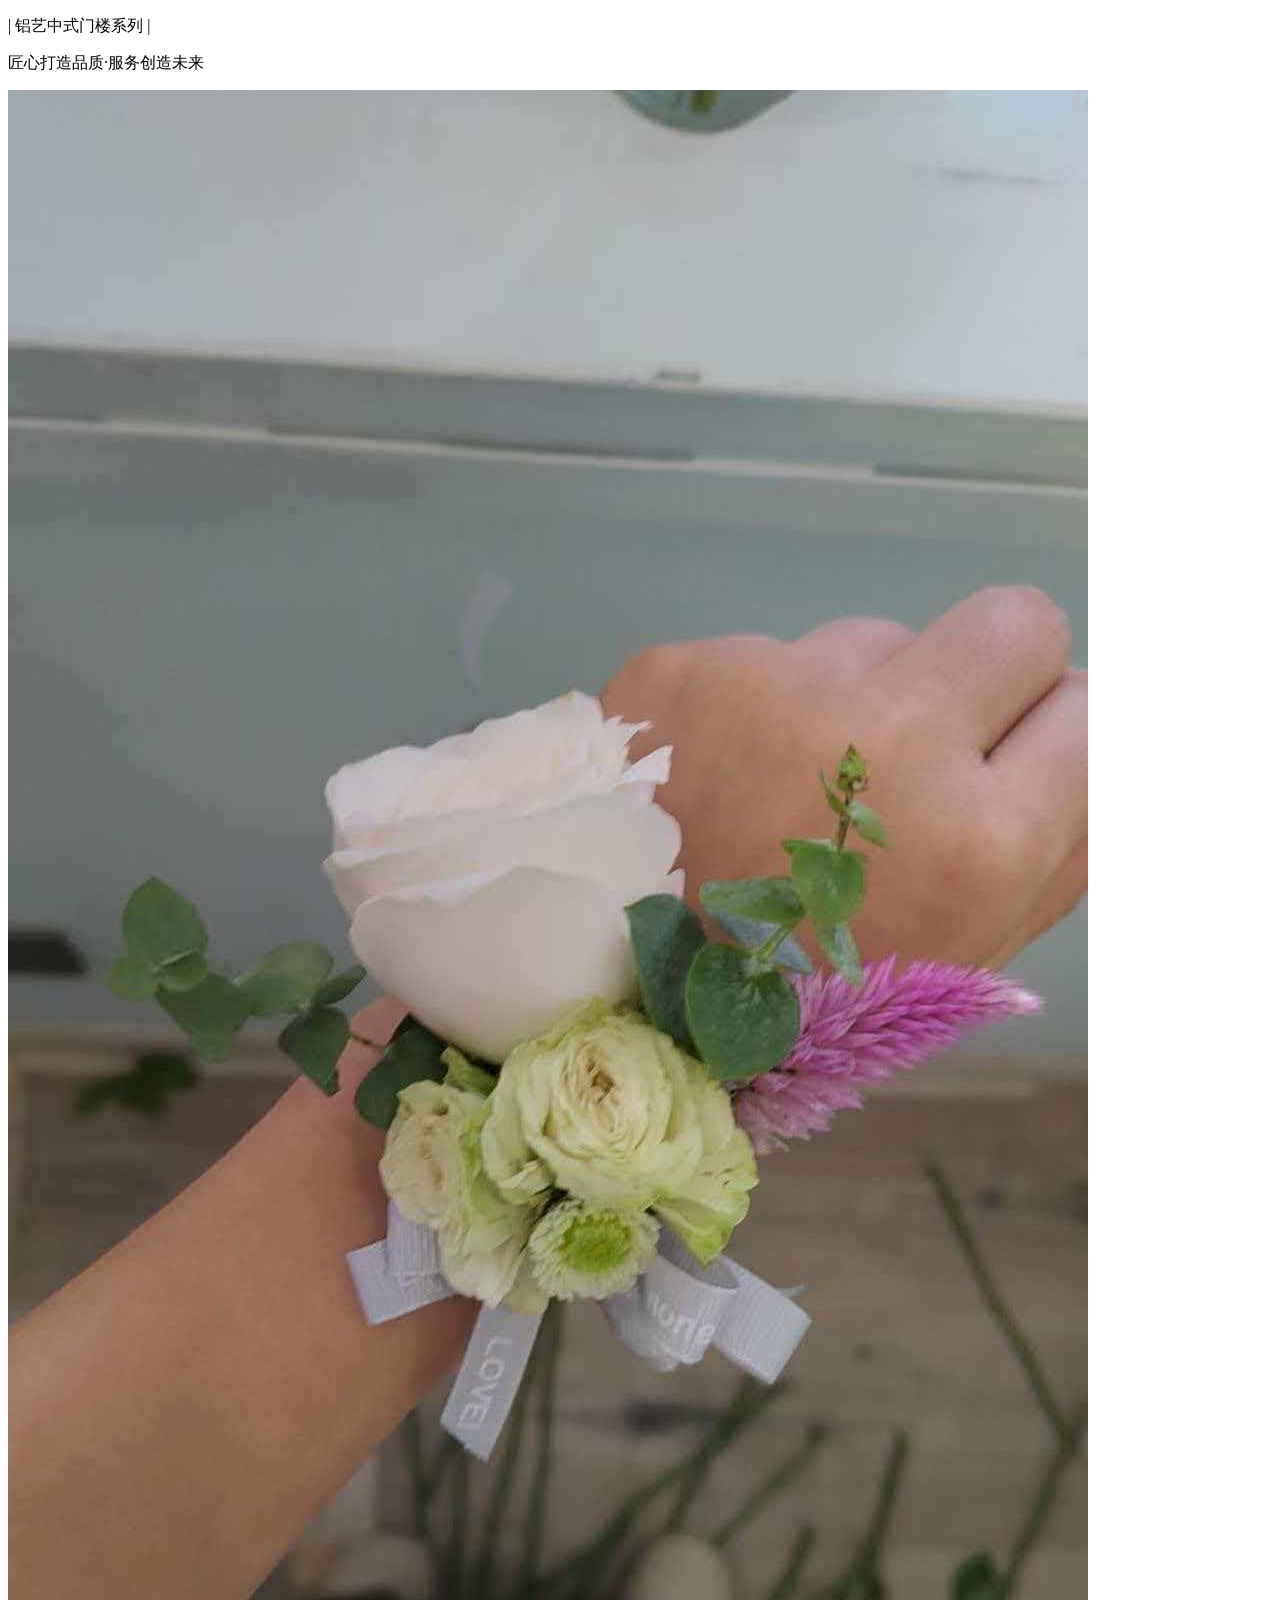
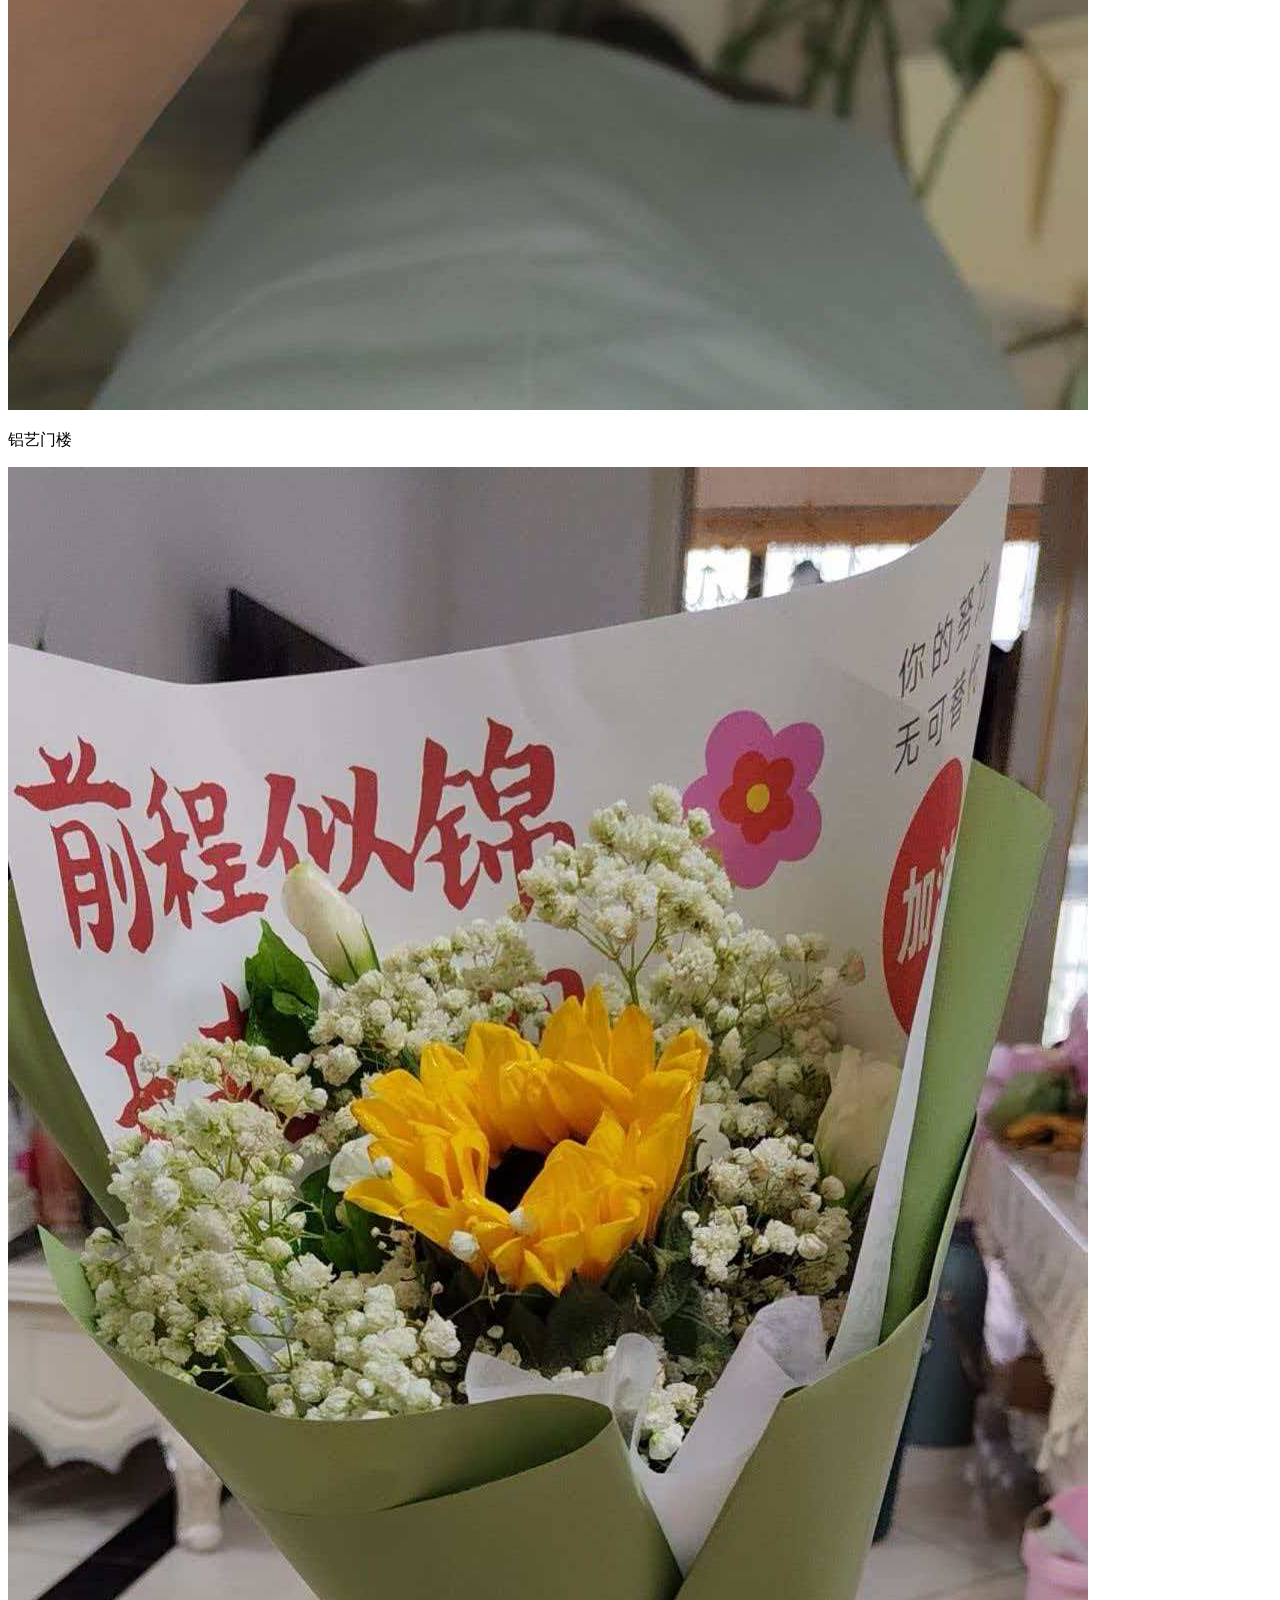
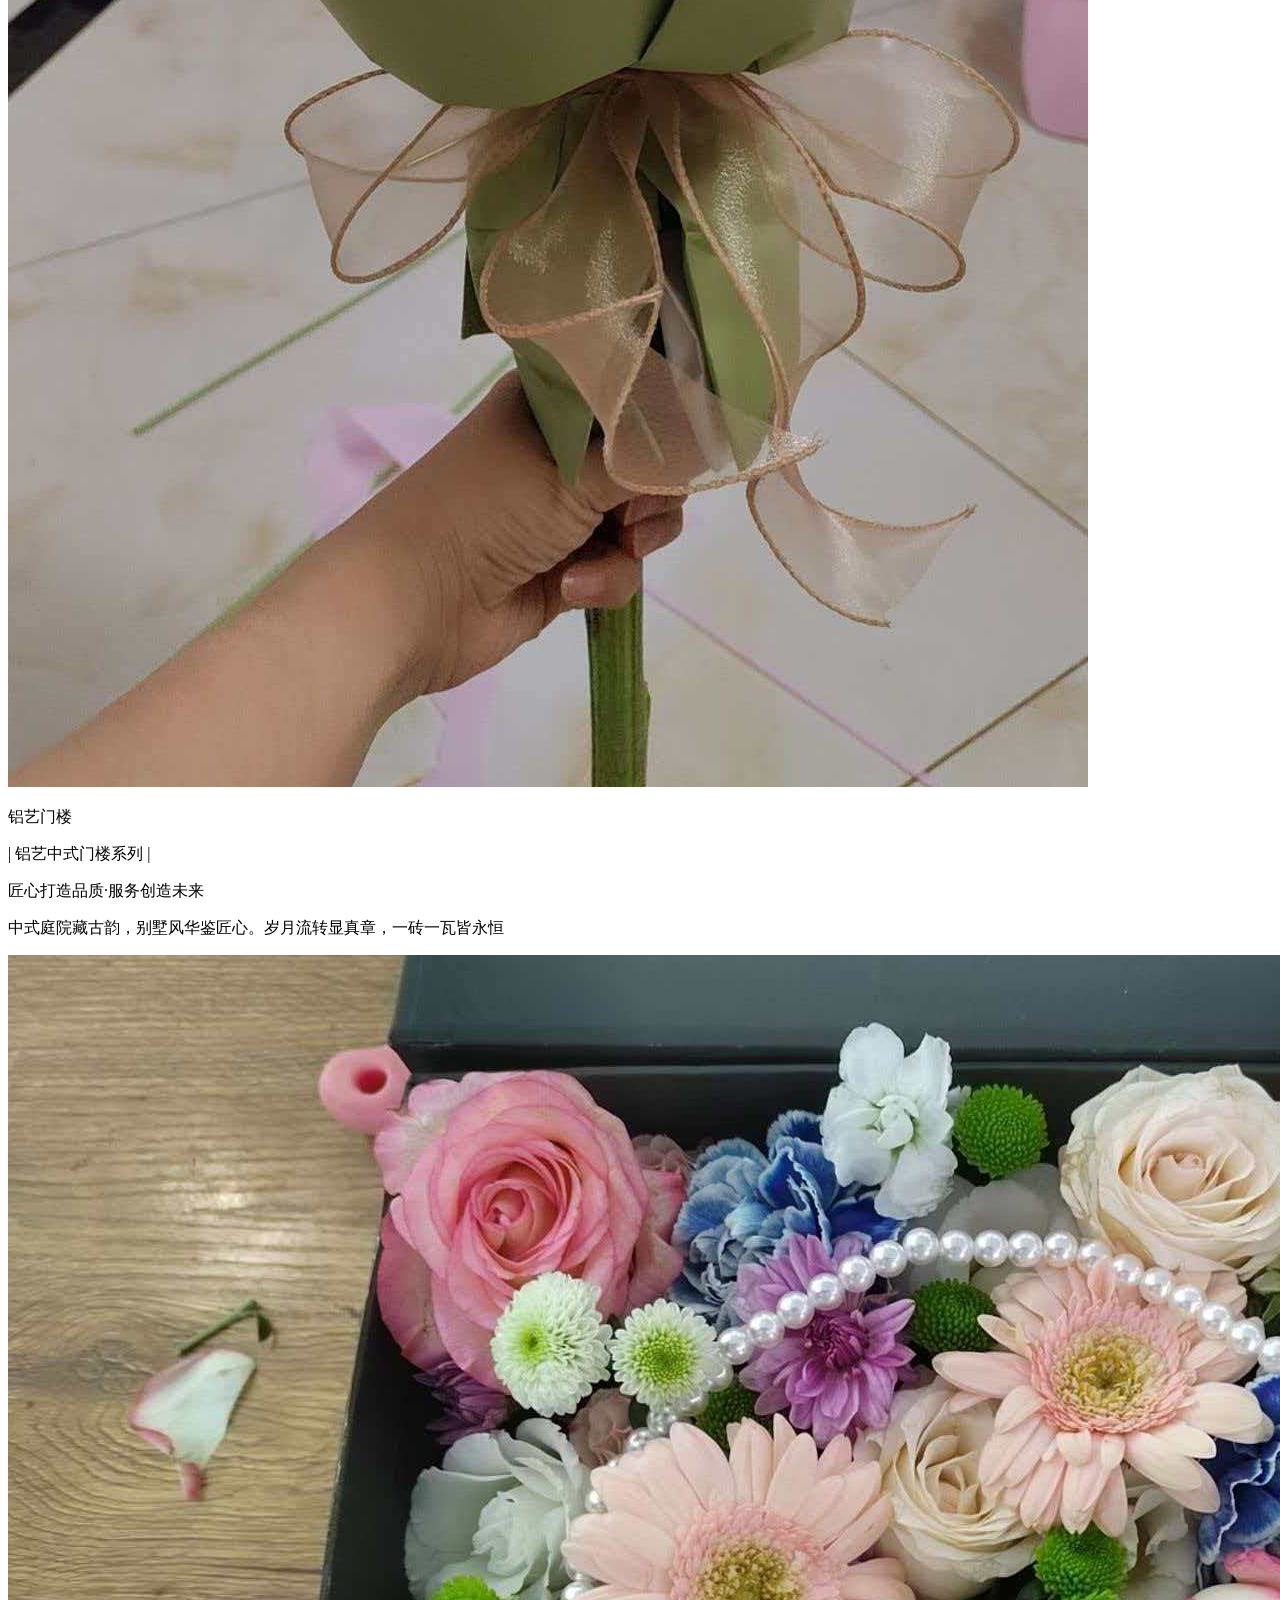
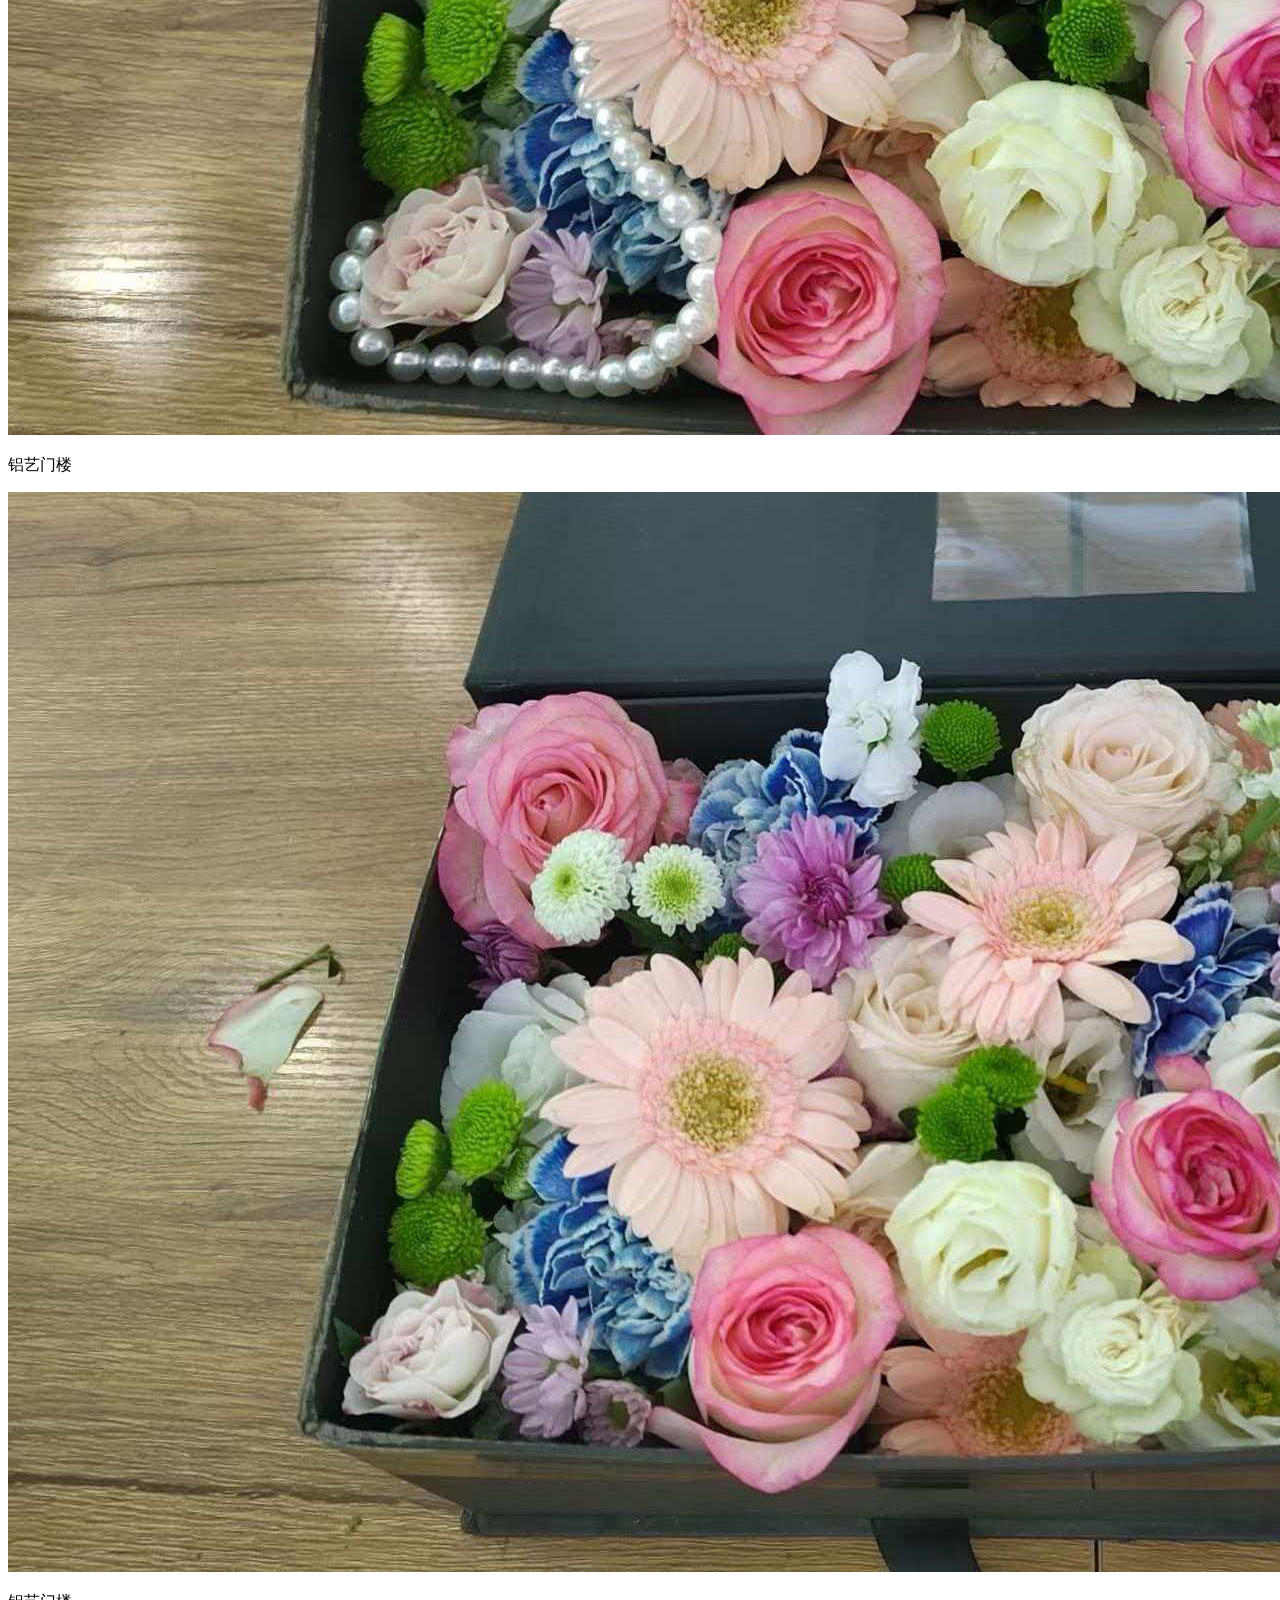
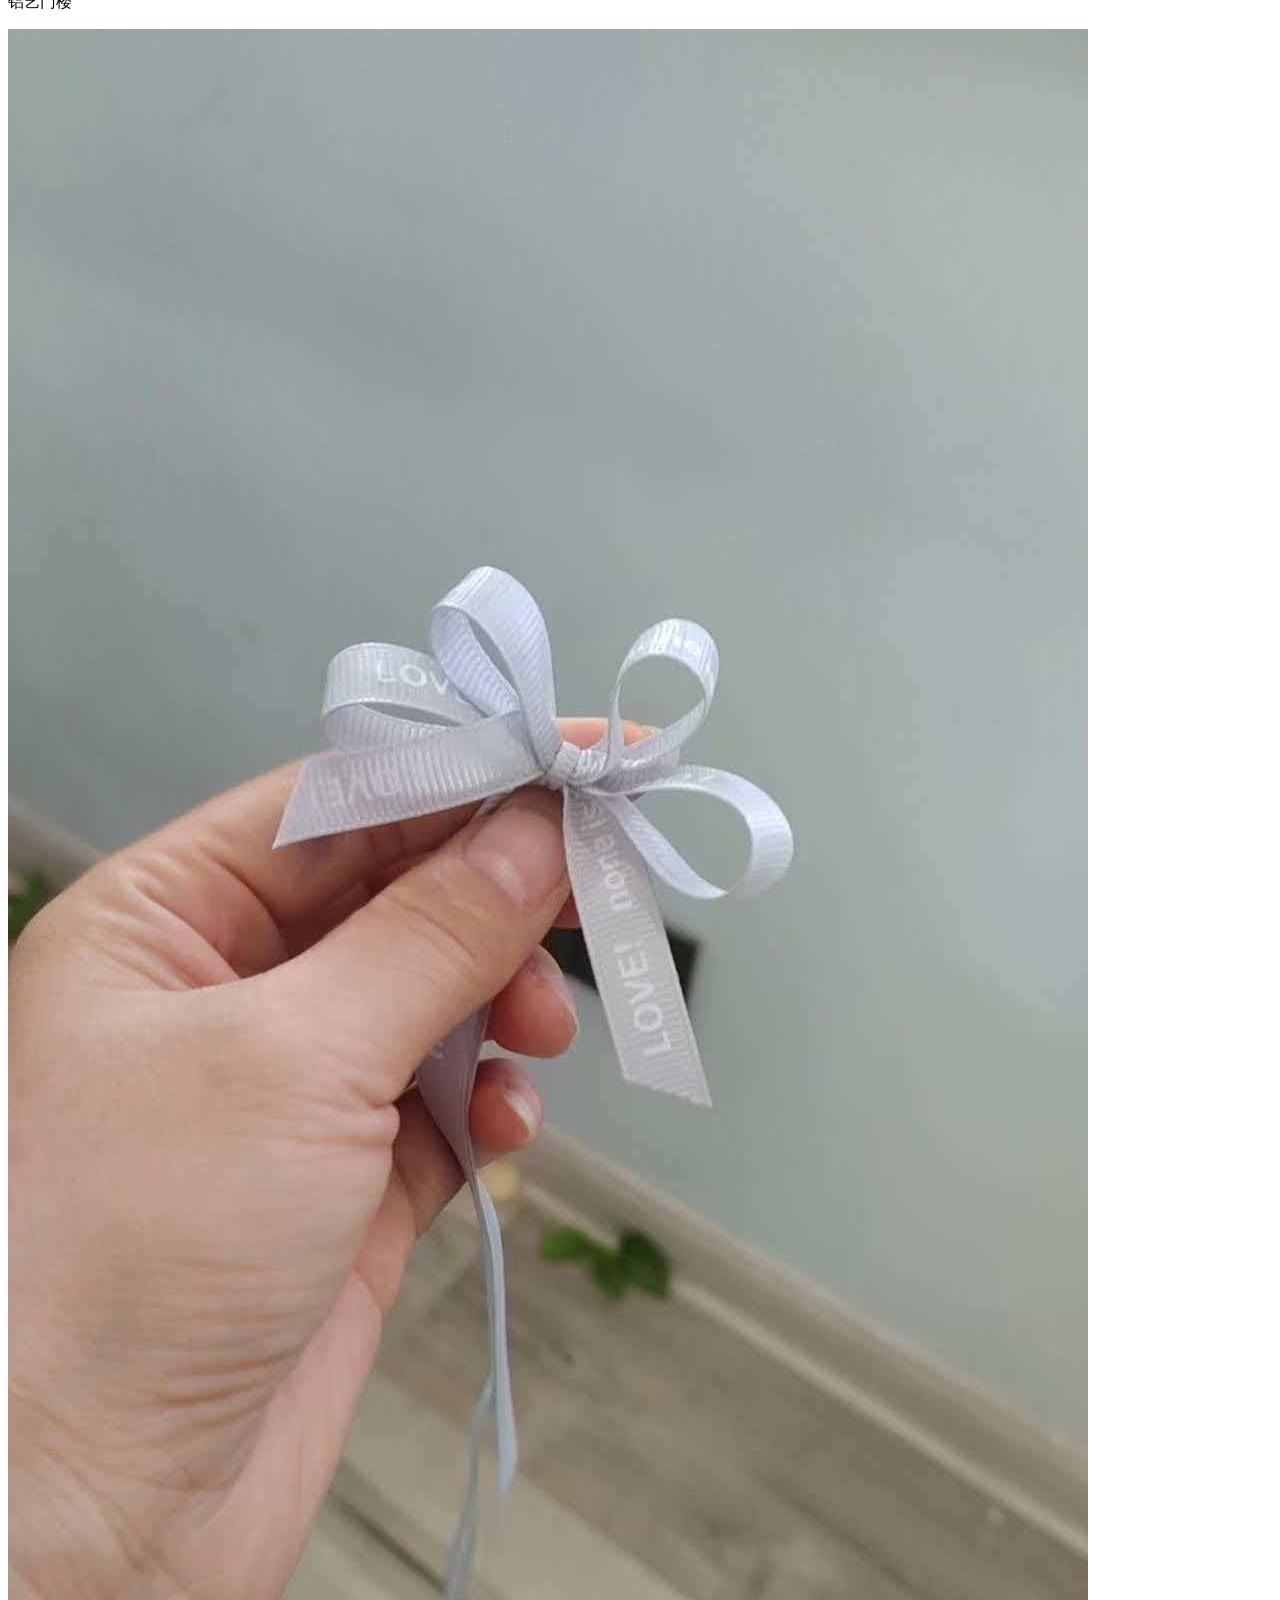
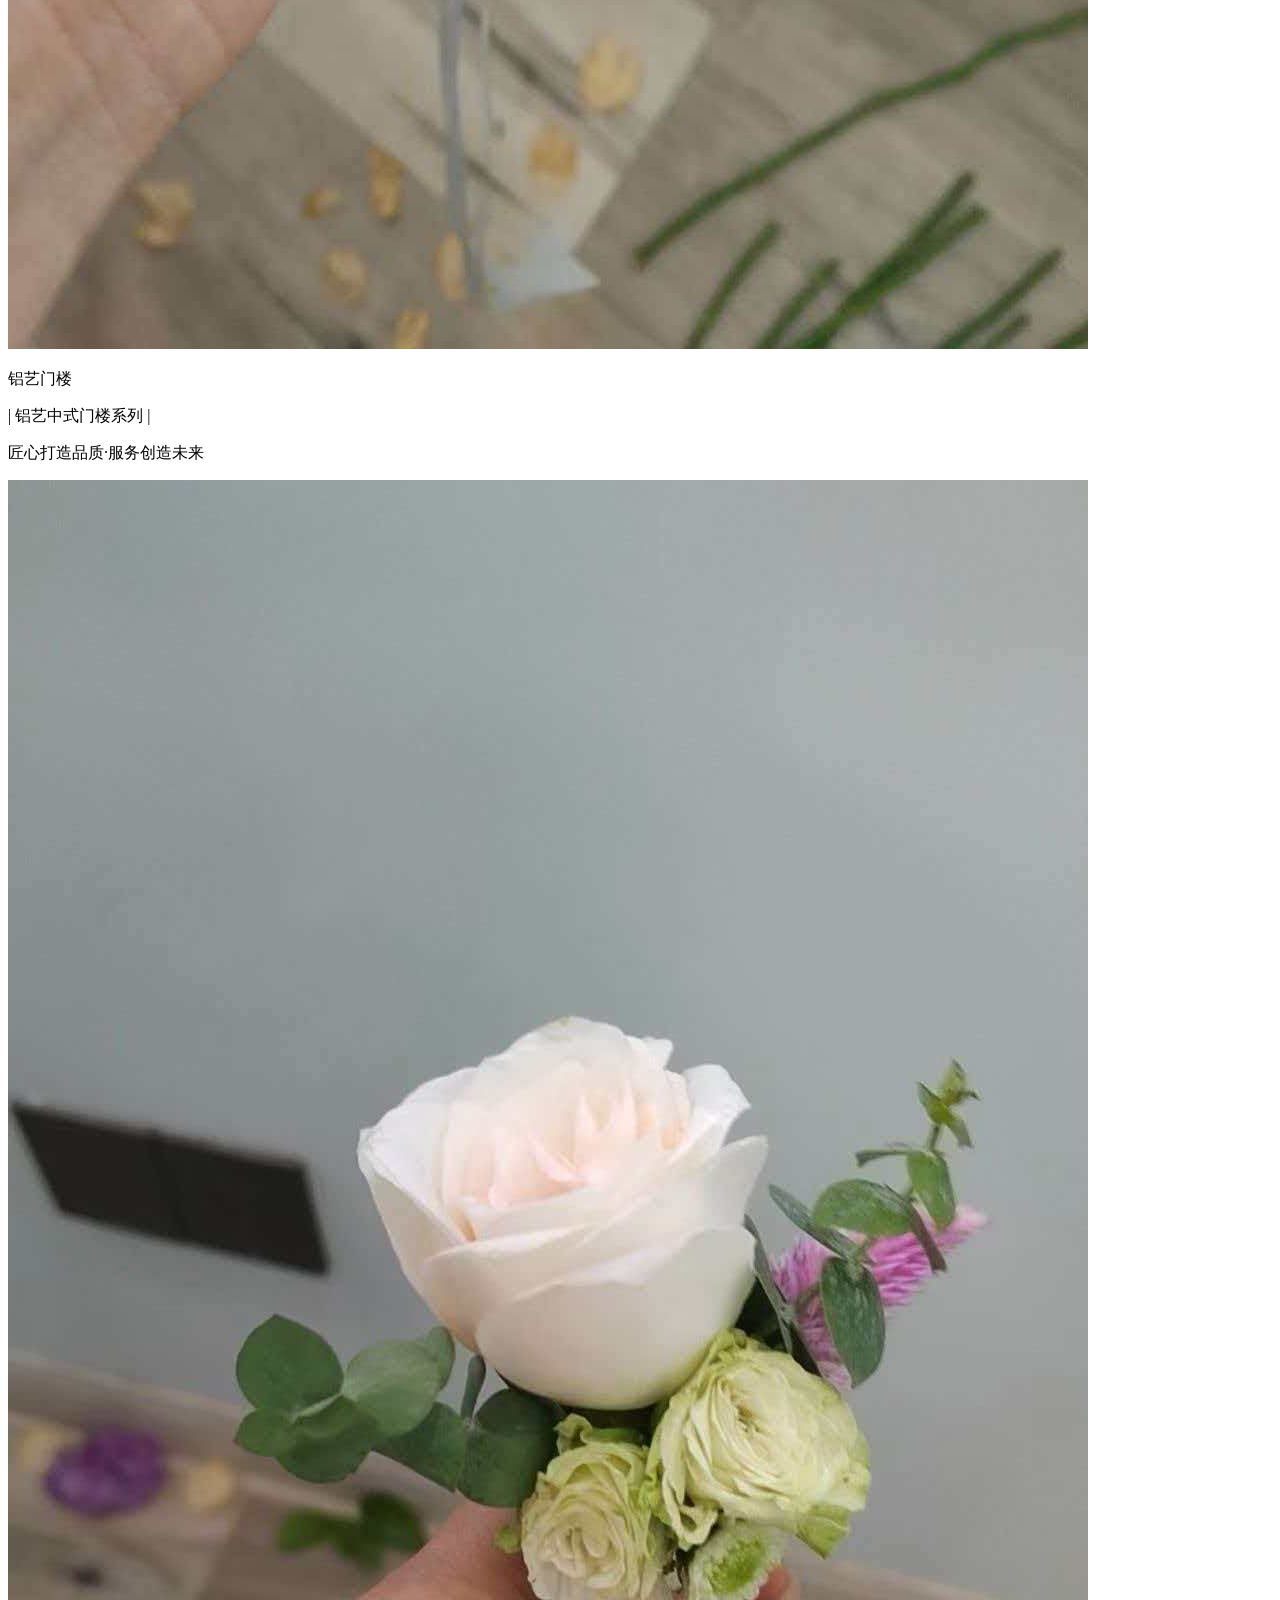
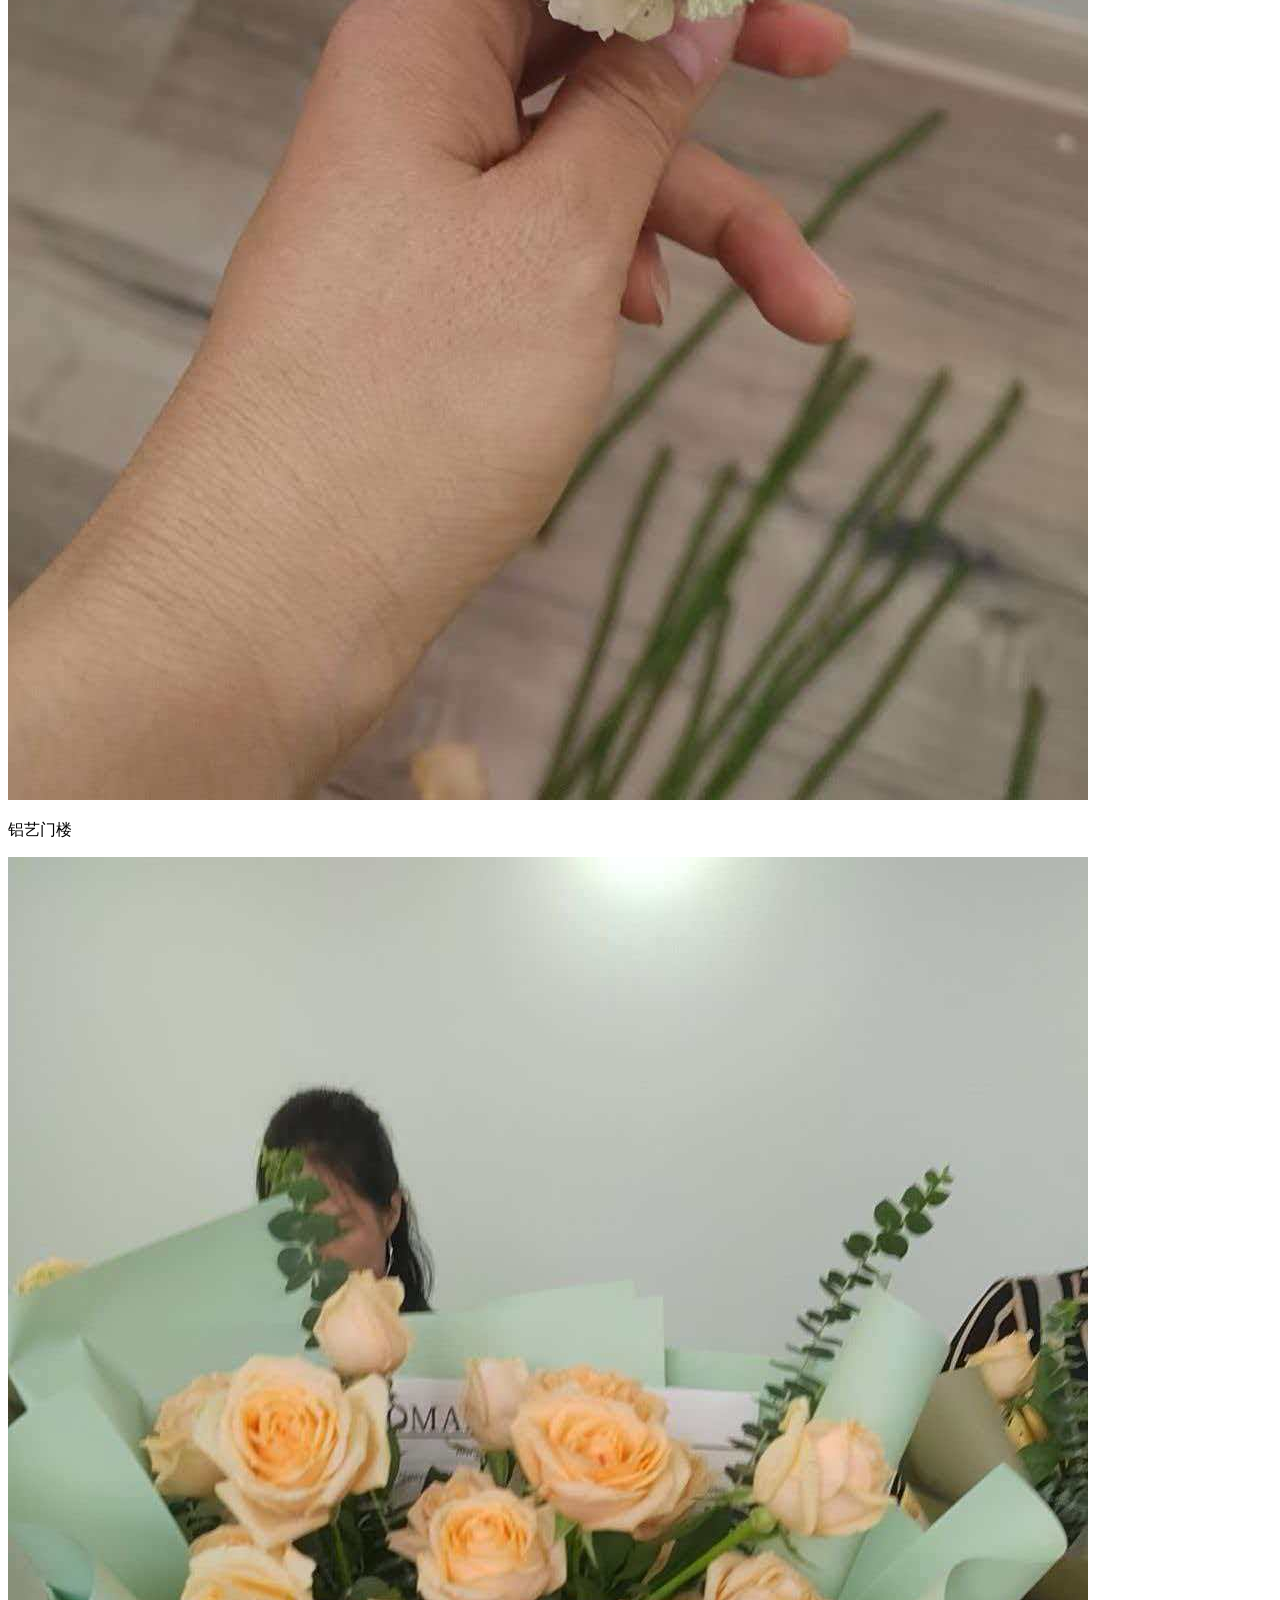
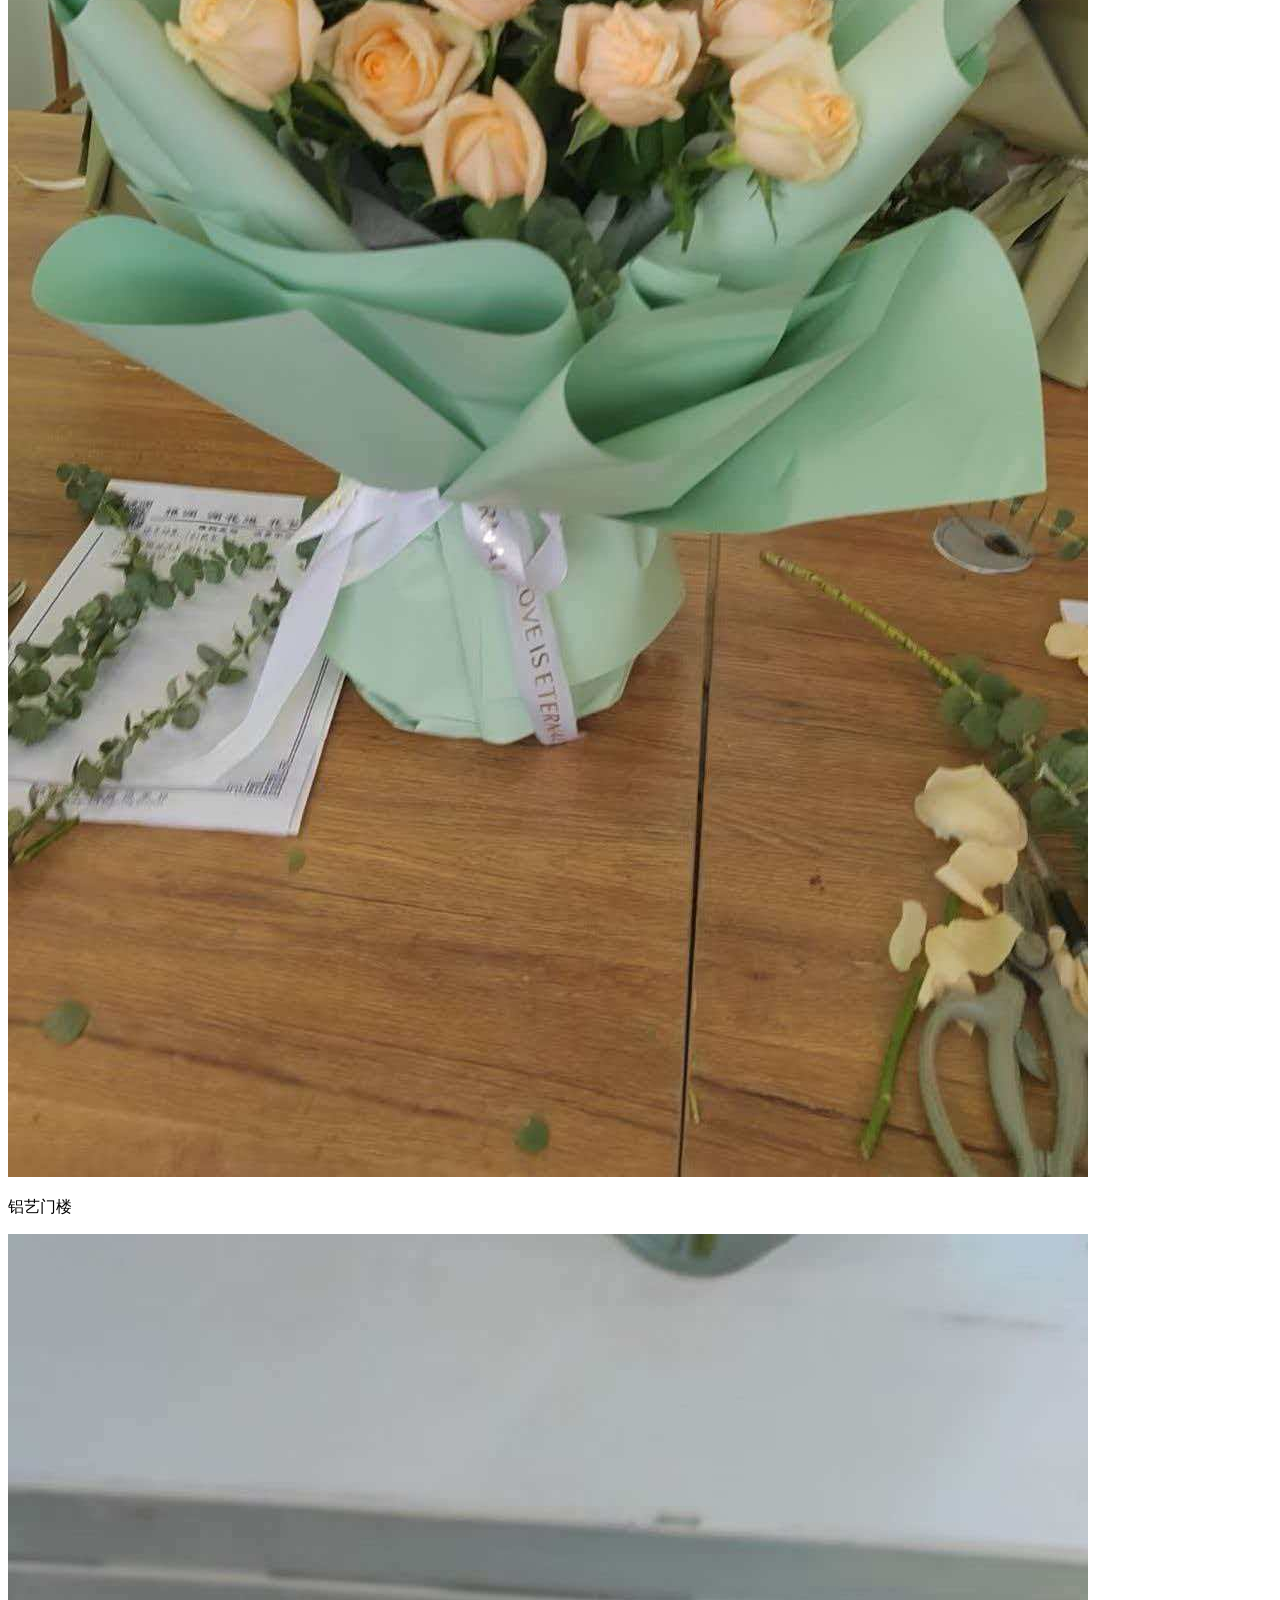
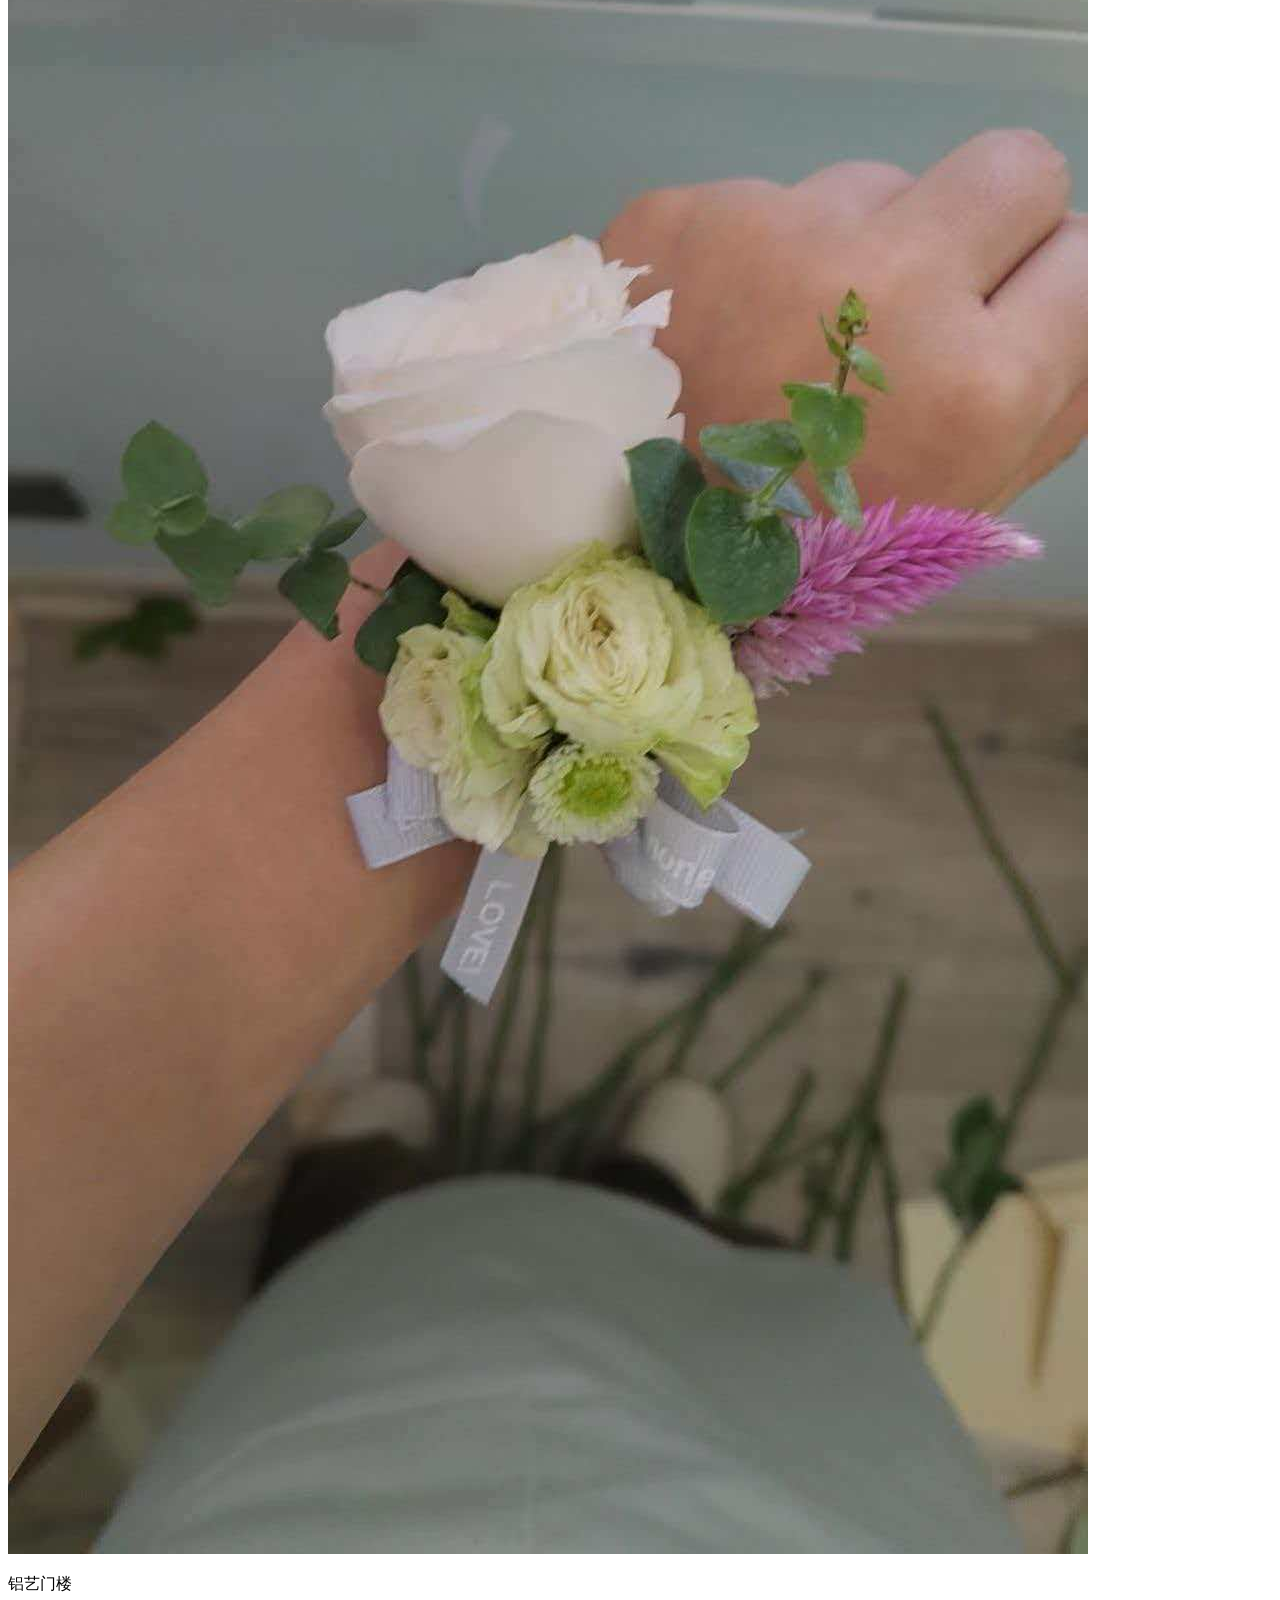
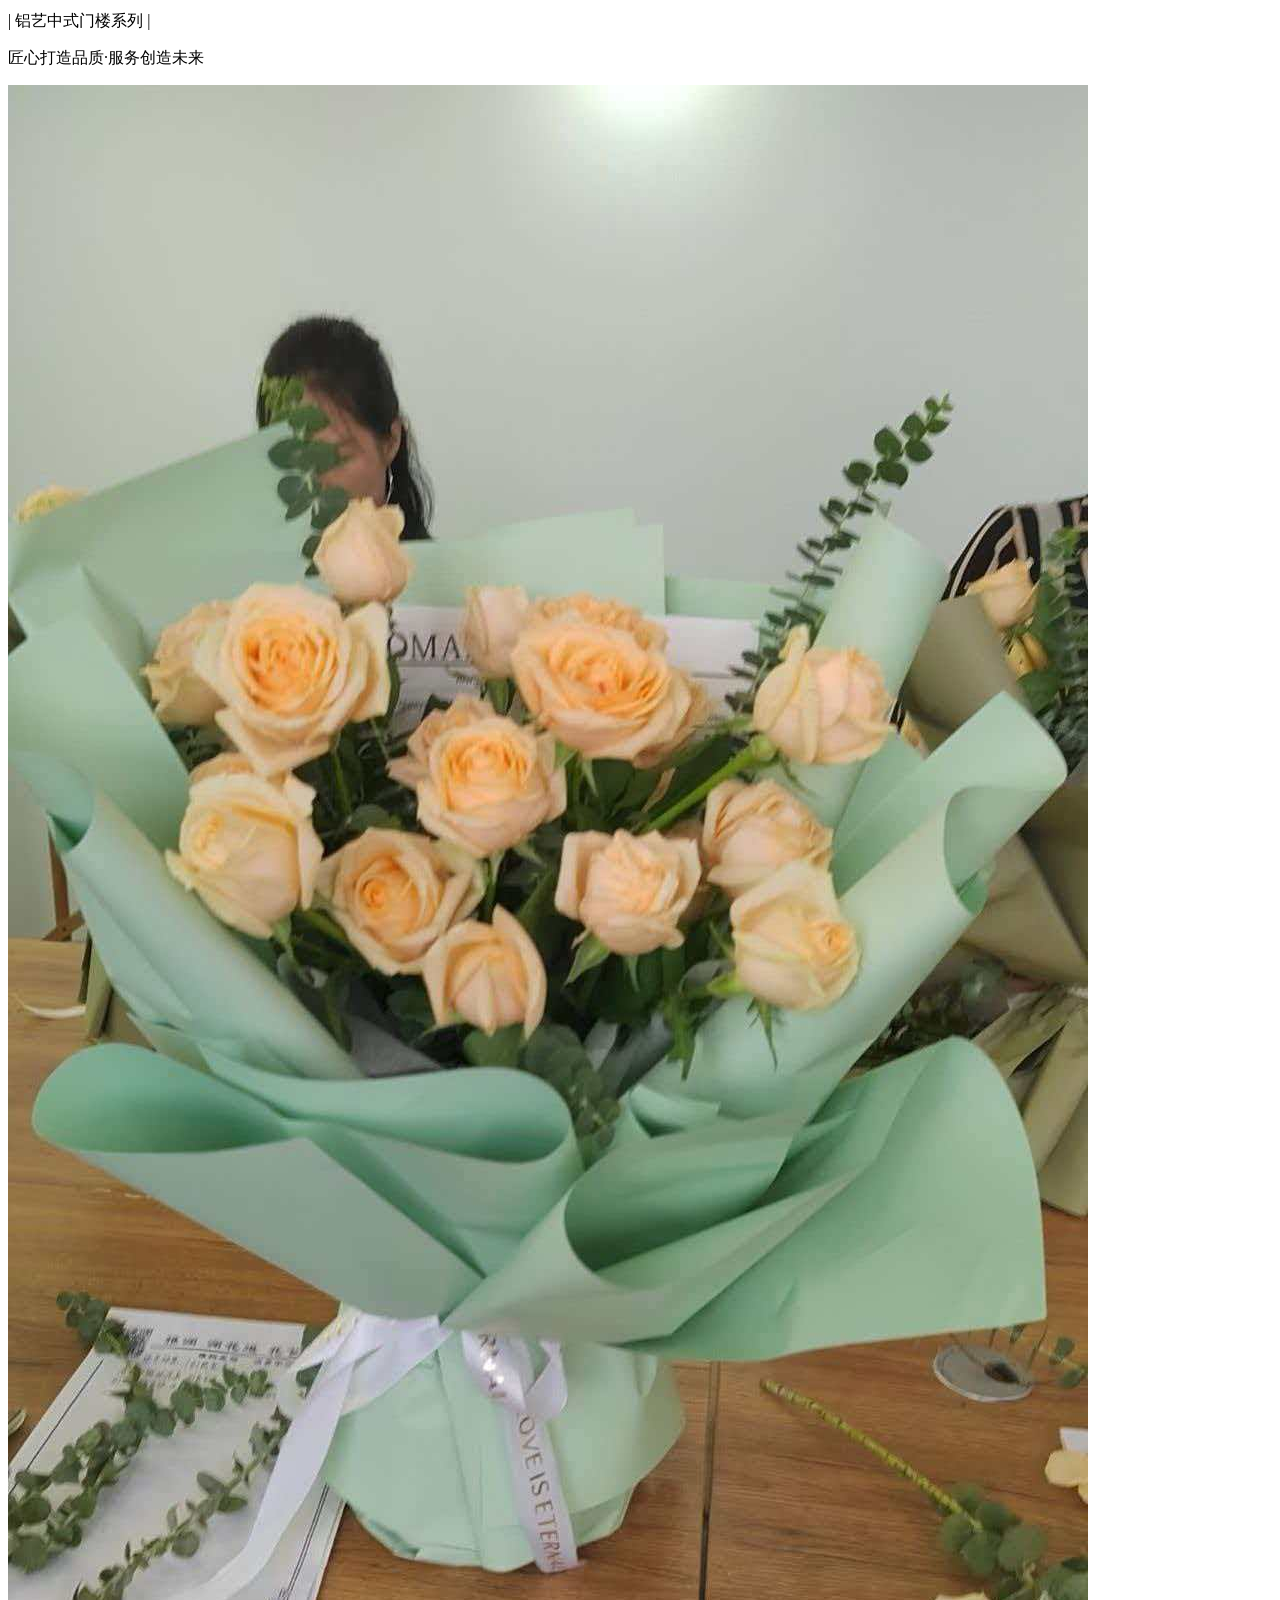
==== index.html @ 19c617cb "Add files via upload" ====
<!DOCTYPE html>
<html lang="en">

<head>
    <meta charset="UTF-8">
    <meta name="viewport" content="width=device-width, initial-scale=1.0">
    <title>Document</title>
    <link rel="stylesheet" href="/画册/css/css.css">
</head>

<body>
    <div class="da">
        <div class="ys1">
            <p class="xilie">| 铝艺中式门楼系列 |</p>
            <p class="xl">匠心打造品质·服务创造未来</p>
            <div class="tu">
                <img src="./img/1.jpg" alt="">
            <p class="lyml">铝艺门楼</p>
            </div>
            
            <div class="tu">
                <img src="./img/2.jpg" alt="">
            <p class="lyml">铝艺门楼</p>
            </div>
            
        </div>
        <div class="ys2">
            <p class="xilie">| 铝艺中式门楼系列 |</p>
            <p class="xl">匠心打造品质·服务创造未来</p>
            <p class="ci">中式庭院藏古韵，别墅风华鉴匠心。岁月流转显真章，一砖一瓦皆永恒</p>
            <div class="ku">
                <div class="tu1">
                    <img src="./img/3.jpg" alt="">
                    <p class="lyml">铝艺门楼</p>
                </div>
                <div class="tu2">
                    <img src="./img/4.jpg" alt="">
                    <p class="lyml">铝艺门楼</p>
                </div>
                <div class="tu3">
                    <img src="./img/5.jpg" alt="">
                    <p class="lyml">铝艺门楼</p>
                </div>
            </div>
        </div>
        <div class="ys3">
            <p class="xilie">| 铝艺中式门楼系列 |</p>
            <p class="xl">匠心打造品质·服务创造未来</p>
            <div class="ku">
                <div class="tu1">
                    <img src="./img/6.jpg" alt="">
                    <p class="lyml">铝艺门楼</p>
                </div>
                <div class="tu2">
                    <img src="./img/7.jpg" alt="">
                    <p class="lyml">铝艺门楼</p>
                </div>
                <div class="tu3">
                    <img src="./img/1.jpg" alt="">
                    <p class="lyml">铝艺门楼</p>
                </div>
            </div>
        </div>
        <div class="ys4">
            <p class="xilie">| 铝艺中式门楼系列 |</p>
            <p class="xl">匠心打造品质·服务创造未来</p>
            <div class="tu1">
                <img src="./img/7.jpg" alt="">
                <p class="lyml">铝艺门楼</p>
            </div>
        </div>
        <div class="ys5">
            <p class="xilie">| 铝艺中式门楼系列 |</p>
            <p class="xl">匠心打造品质·服务创造未来</p>
            <div class="ku">
                <div class="tu1">
                    <img src="./img/8.jpg" alt="">
                    <p class="lyml">铝艺门楼</p>
                </div>
                <div class="tu2">
                    <img src="./img/9.jpg" alt="">
                    <p class="lyml">铝艺门楼</p>
                </div>
                <div class="tu3">
                    <img src="./img/10.jpg" alt="">
                    <p class="lyml">铝艺门楼</p>
                </div>
                <div class="tu4">
                    <img src="./img/11.jpg" alt="">
                    <p class="lyml">铝艺门楼</p>
                </div>
                <div class="tu5">
                    <img src="./img/12.jpg" alt="">
                    <p class="lyml">铝艺门楼</p>
                </div>
            </div>
        </div>
        <div class="ys6">
            <p class="xilie">| 铝艺中式门楼系列 |</p>
            <p class="xl">匠心打造品质·服务创造未来</p>
            <div class="ku">
                <div class="tu1">
                    <img src="./img/13.jpg" alt="">
                    <p class="lyml">铝艺门楼</p>
                </div>
                <div class="tu2">
                    <img src="./img/14.jpg" alt="">
                    <p class="lyml">铝艺门楼</p>
                </div>
                <div class="tu3">
                    <img src="./img/15.jpg" alt="">
                    <p class="lyml">铝艺门楼</p>
                </div>
                <div class="tu4">
                    <img src="./img/16.jpg" alt="">
                    <p class="lyml">铝艺门楼</p>
                </div>
            </div>
        </div>
        <div class="ys7">
            <p class="xilie">| 铝艺中式门楼系列 |</p>
            <p class="xl">匠心打造品质·服务创造未来</p>
            <div class="ku">
                <div class="tu1">
                    <img src="./img/17.jpg" alt="">
                    <p class="lyml">铝艺门楼</p>
                </div>
                <div class="tu2">
                    <img src="./img/18.jpg" alt="">
                    <p class="lyml">铝艺门楼</p>
                </div>
                <div class="tu3">
                    <img src="./img/19.jpg" alt="">
                    <p class="lyml">铝艺门楼</p>
                </div>
            </div>
        </div>
        <div class="ys8"></div>
        <div class="ys9"></div>
    </div>
</body>

</html>
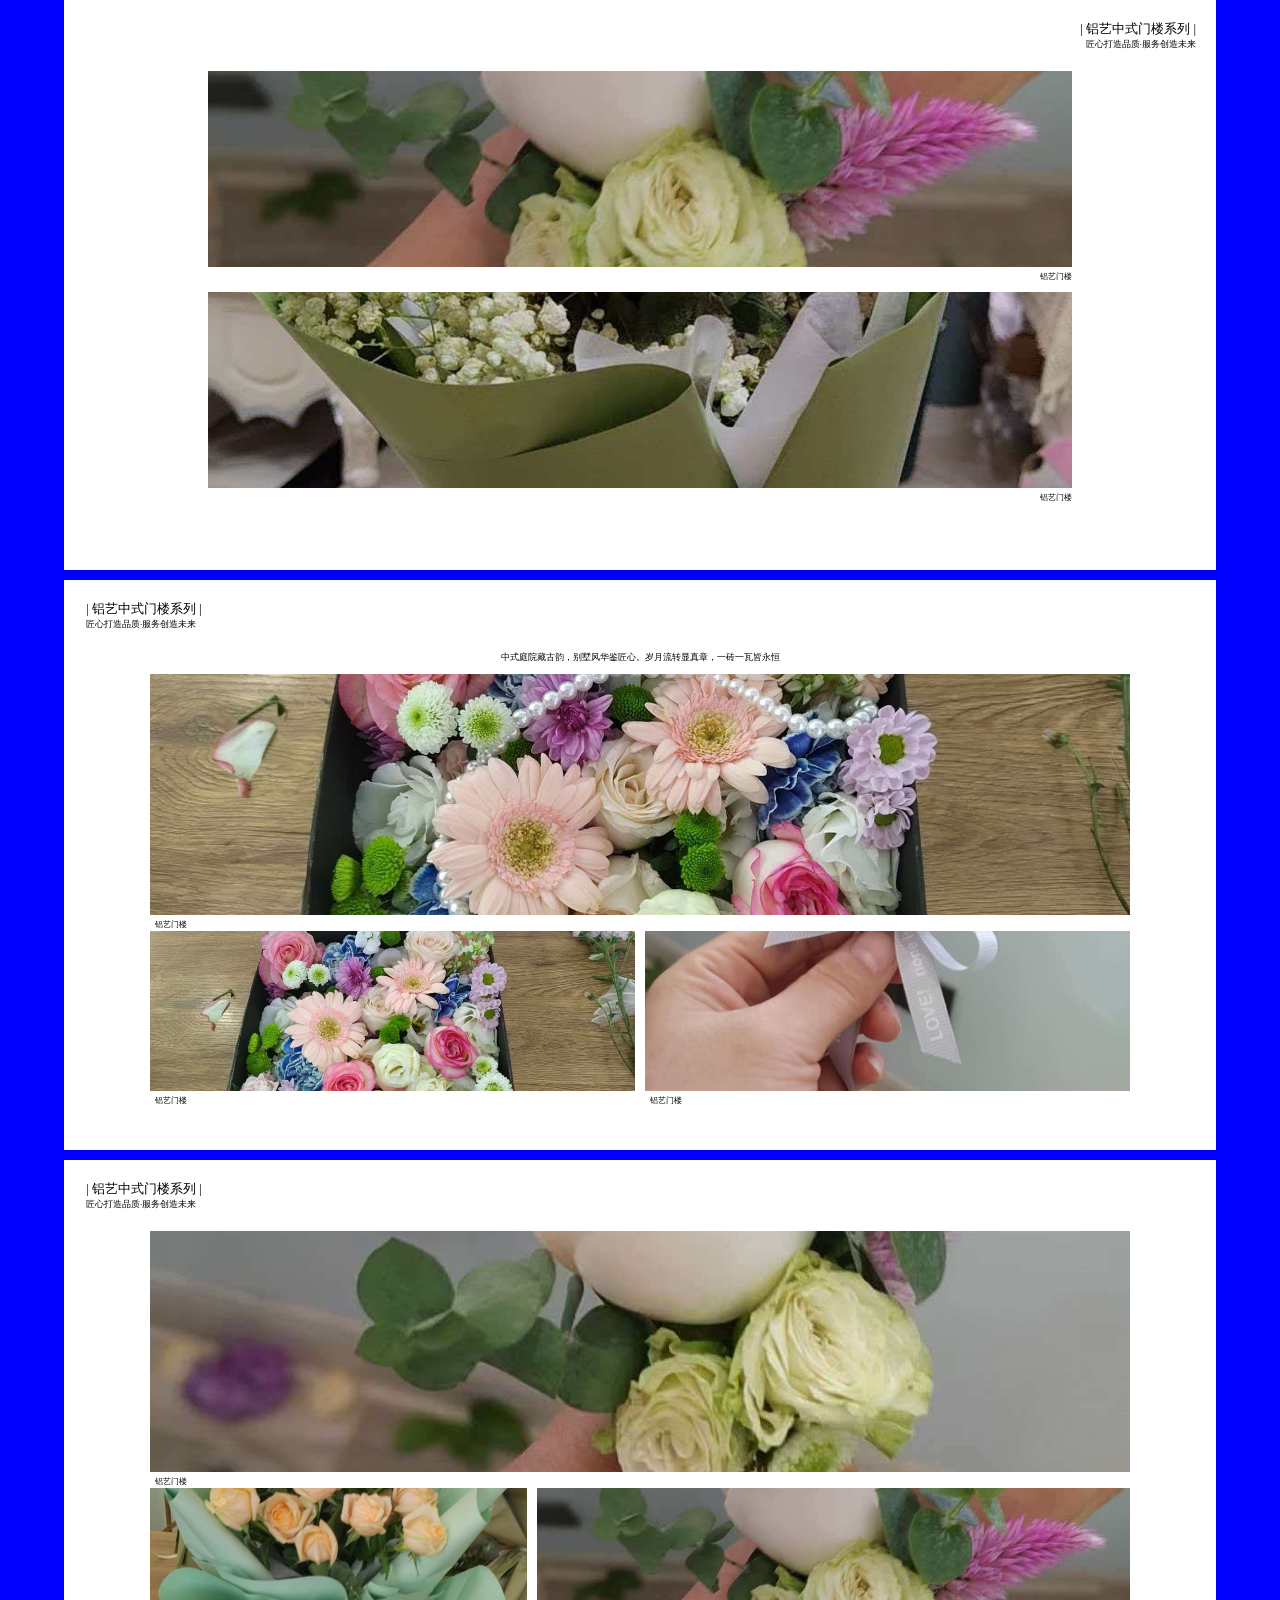
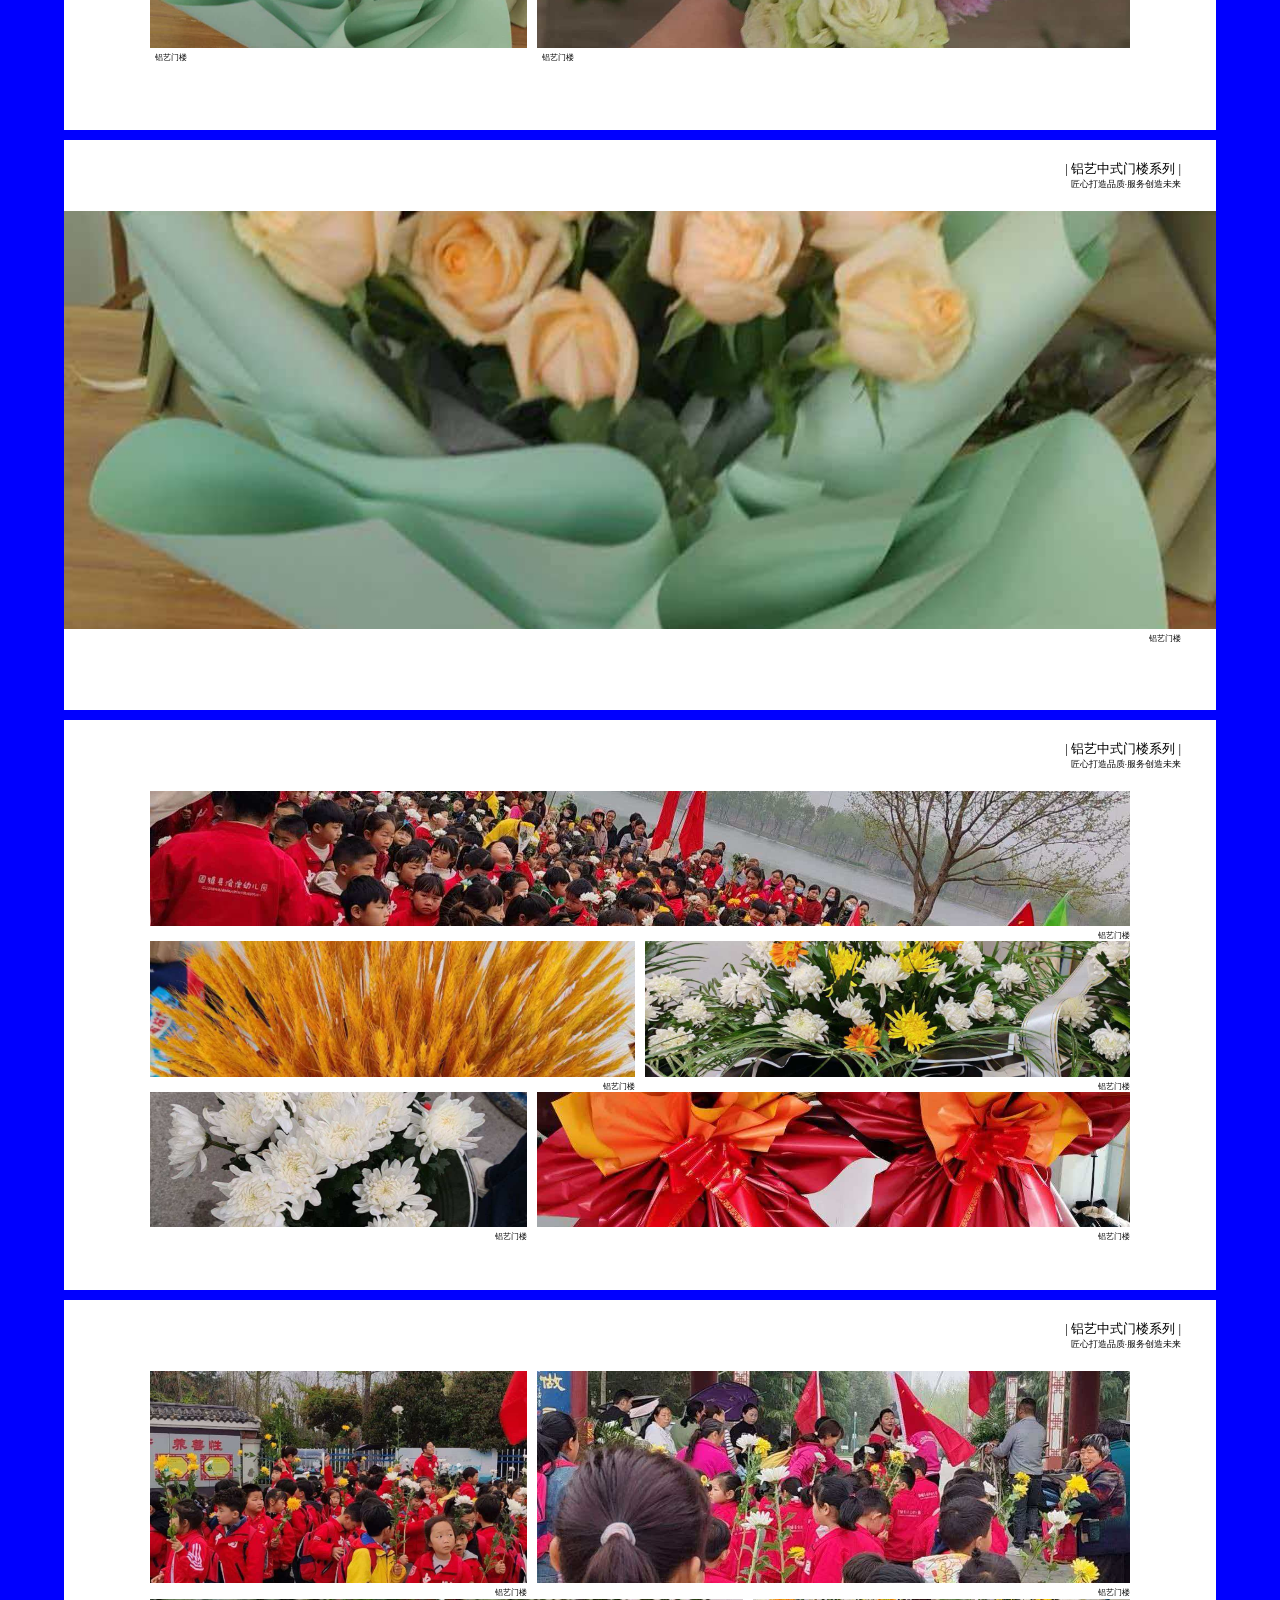
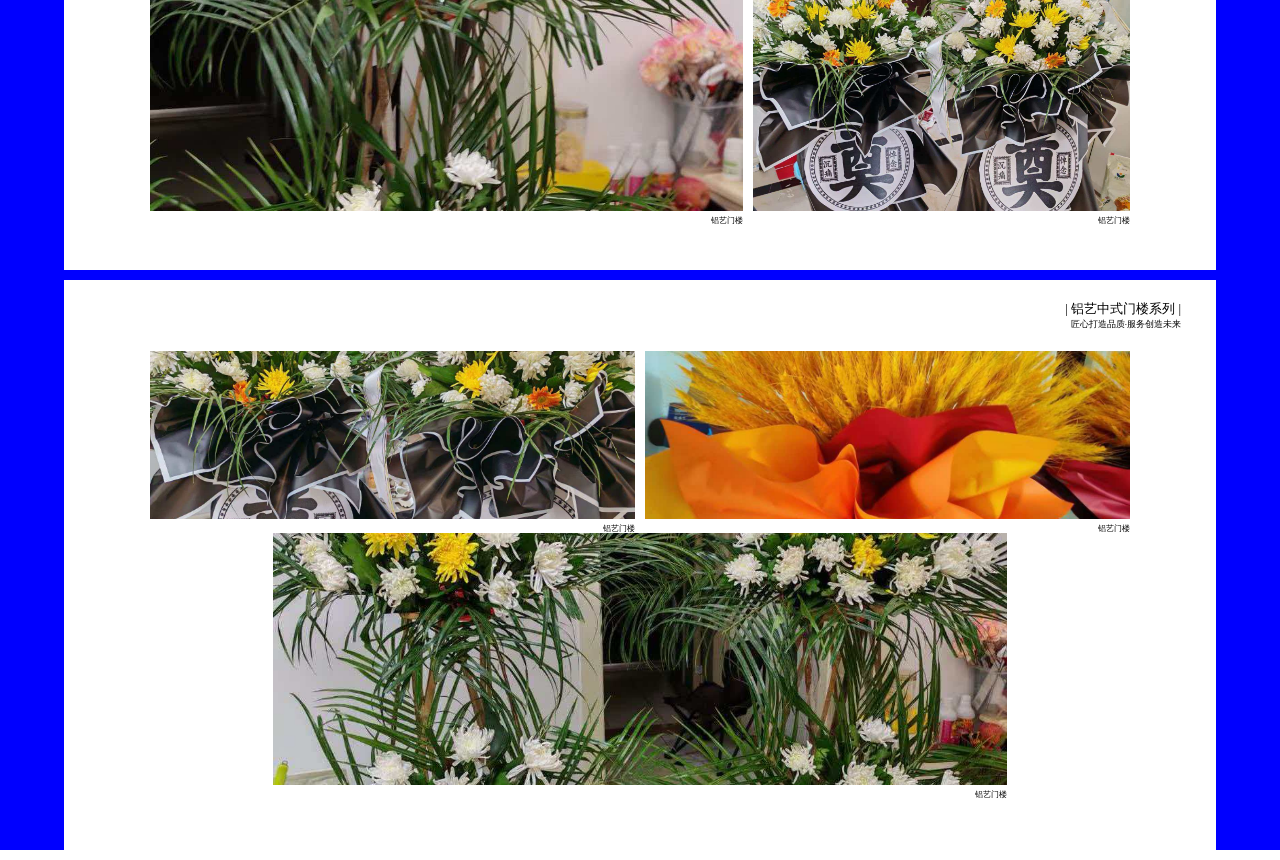
==== commit f86c48d0: "Update index.html" ====
--- a/index.html
+++ b/index.html
@@ -5,7 +5,7 @@
     <meta charset="UTF-8">
     <meta name="viewport" content="width=device-width, initial-scale=1.0">
     <title>Document</title>
-    <link rel="stylesheet" href="/画册/css/css.css">
+    <link rel="stylesheet" href="./css/css.css">
 </head>
 
 <body>
@@ -140,4 +140,4 @@
     </div>
 </body>
 
-</html>+</html>
--- a/css/css.css
+++ b/css/css.css
@@ -0,0 +1,388 @@
+* {
+    padding: 0;
+    margin: 0;
+}
+
+.da {
+    width: 100%;
+    background: blue;
+}
+
+.da img {
+    object-fit: cover;
+    object-position: center;
+}
+
+.da .ys1 {
+    width: 90%;
+    height: 570px;
+    background-color: white;
+    margin: 0 auto;
+    margin-bottom: 10px;
+    overflow: hidden;
+}
+
+.da .ys1 p {
+    text-align: right;
+}
+
+.da .xilie{
+    font-size: 13px;
+    margin-top: 20px;
+}
+
+.da .xl{
+    font-size: 9px;
+    margin-bottom: 20px;
+}
+
+.da .ys1 .xilie,.ys1 .xl {
+    margin-right: 20px;
+}
+.da .lyml {
+    font-size: 8px;
+}
+
+.da .ys1 .tu {
+    width: 75%;
+    height: 37%;
+    margin: 10px auto;
+}
+
+.da .ys1 .tu img {
+    width: 100%;
+    height: 93%;
+}
+
+.da .ys2 {
+    width: 90%;
+    height: 570px;
+    background-color: white;
+    margin: 0 auto;
+    margin-bottom: 10px;
+    overflow: hidden;
+}
+
+.da .ys2 p {
+    text-align: left;
+}
+
+.da .ys2 .ku {
+    width: 85%;
+    height: 75%;
+    margin: 0 auto;
+}
+
+.da .ys2 .ci {
+    font-size: 9px;
+    text-align: center;
+    margin-bottom: 10px;
+}
+
+.da .ys2 .tu1 {
+    width: 100%;
+    height: 60%;
+    float: left;
+}
+
+.da .ys2 .tu2 {
+    width: 49.5%;
+    height: 40%;
+    float: left;
+}
+
+.da .ys2 .tu3 {
+    width: 49.5%;
+    height: 40%;
+    float: right;
+}
+
+.da .ys2 .tu1 img {
+    width: 100%;
+    height: 94%;
+}
+
+.da .ys2 .tu2 img {
+    width: 100%;
+    height: 94%;
+}
+
+.da .ys2 .tu3 img {
+    width: 100%;
+    height: 94%;
+}
+
+.da .ys2 .ku p {
+    margin-left: 5px;
+}
+
+.da .ys2 .xilie,.ys2 .xl {
+    margin-left: 22px;
+}
+
+.da .ys2 .ku img {
+    object-fit: cover;
+    object-position: center;
+}
+
+.da .ys3 {
+    width: 90%;
+    height: 570px;
+    background-color: white;
+    margin: 0 auto;
+    margin-bottom: 10px;
+    overflow: hidden;
+}
+
+.da .ys3 {
+    width: 90%;
+    height: 570px;
+    background-color: white;
+    margin: 0 auto;
+    margin-bottom: 10px;
+    overflow: hidden;
+}
+
+.da .ys3 p {
+    text-align: left;
+}
+
+.da .ys3 .ku {
+    width: 85%;
+    height: 75%;
+    margin: 0 auto;
+}
+
+.da .ys3 .tu1 {
+    width: 100%;
+    height: 60%;
+    float: left;
+}
+
+.da .ys3 .tu2 {
+    width: 38.5%;
+    height: 40%;
+    float: left;
+}
+
+.da .ys3 .tu3 {
+    width: 60.5%;
+    height: 40%;
+    float: right;
+}
+
+.da .ys3 .tu1 img {
+    width: 100%;
+    height: 94%;
+}
+
+.da .ys3 .tu2 img {
+    width: 100%;
+    height: 94%;
+}
+
+.da .ys3 .tu3 img {
+    width: 100%;
+    height: 94%;
+}
+
+.da .ys3 .ku p {
+    margin-left: 5px;
+}
+
+.da .ys3 .xilie,.ys3 .xl {
+    margin-left: 22px;
+}
+
+.da .ys3 .ku img {
+    object-fit: cover;
+    object-position: center;
+}
+
+.da .ys4 {
+    width: 90%;
+    height: 570px;
+    background-color: white;
+    margin: 0 auto;
+    margin-bottom: 10px;
+    overflow: hidden;
+}
+
+.da .ys4 p {
+    text-align: right;
+}
+
+.da  .ys4 .xilie,.ys4 .xl {
+    margin-right: 35px;
+}
+
+.da .ys4 .tu1 {
+    width: 100%;
+    height: 78%;
+}
+
+.da .ys4 .tu1 img {
+    width: 100%;
+    height: 94%;
+}
+
+.da .ys4 .tu1 p {
+    margin-right: 35px;
+}
+
+.da .ys5 {
+    width: 90%;
+    height: 570px;
+    background-color: white;
+    margin: 0 auto;
+    margin-bottom: 10px;
+    overflow: hidden;
+}
+
+.da .ys5 p {
+    text-align: right;
+}
+
+.da .ys5 .xilie,.ys5 .xl {
+    margin-right: 35px;
+}
+
+.da .ys5 .ku {
+    margin: 0 auto;
+    width: 85%;
+    height: 80%;
+}
+
+.da .ys5 .ku .tu1 {
+    float: left;
+    width: 100%;
+    height: 33%;
+}
+
+.da .ys5 .ku .tu2 {
+    float: left;
+    width: 49.5%;
+    height: 33%;
+}
+
+.da .ys5 .ku .tu3 {
+    float: right;
+    width: 49.5%;
+    height: 33%;
+}
+
+.da .ys5 .ku .tu4 {
+    float: left;
+    width: 38.5%;
+    height: 33%;
+}
+
+.da .ys5 .ku .tu5 {
+    float: right;
+    width: 60.5%;
+    height: 33%;
+}
+
+.da .ys5 .ku img {
+    width: 100%;
+    height: 90%;
+}
+
+.da .ys6 {
+    width: 90%;
+    height: 570px;
+    background-color: white;
+    margin: 0 auto;
+    margin-bottom: 10px;
+    overflow: hidden;
+}
+
+.da .ys6 p {
+    text-align: right;
+}
+
+.da .ys6 .xilie,.ys6 .xl {
+    margin-right: 35px;
+}
+
+.da .ys6 .ku {
+    margin: 0 auto;
+    width: 85%;
+    height: 80%;
+}
+
+.da .ys6 .ku .tu1 {
+    width: 38.5%;
+    height: 50%;
+    float: left;
+}
+
+.da .ys6 .ku .tu2 {
+    width: 60.5%;
+    height: 50%;
+    float: right;
+}
+
+.da .ys6 .ku .tu3 {
+    width: 60.5%;
+    height: 50%;
+    float: left;
+}
+
+.da .ys6 .ku .tu4 {
+    width: 38.5%;
+    height: 50%;
+    float: right;
+}
+
+.da .ys6 .ku img {
+    width: 100%;
+    height: 93%;
+}
+
+.da .ys7 {
+    width: 90%;
+    height: 570px;
+    background-color: white;
+    margin: 0 auto;
+    margin-bottom: 10px;
+    overflow: hidden;
+}
+
+.da .ys7 p {
+    text-align: right;
+}
+
+.da .ys7 .xilie,.ys7 .xl {
+    margin-right: 35px;
+}
+
+.da .ys7 .ku {
+    margin: 0 auto;
+    width: 85%;
+    height: 80%;
+}
+
+.da .ys7 .ku .tu1 {
+    width: 49.5%;
+    height: 40%;
+    float: left;
+}
+
+.da .ys7 .ku .tu2 {
+    width: 49.5%;
+    height: 40%;
+    float: right;
+}
+
+.da .ys7 .ku .tu3 {
+    width: 75%;
+    height: 60%;
+    overflow: hidden;
+    margin: 0 auto;
+}
+
+.da .ys7 .ku img {
+    width: 100%;
+    height: 92%;
+}
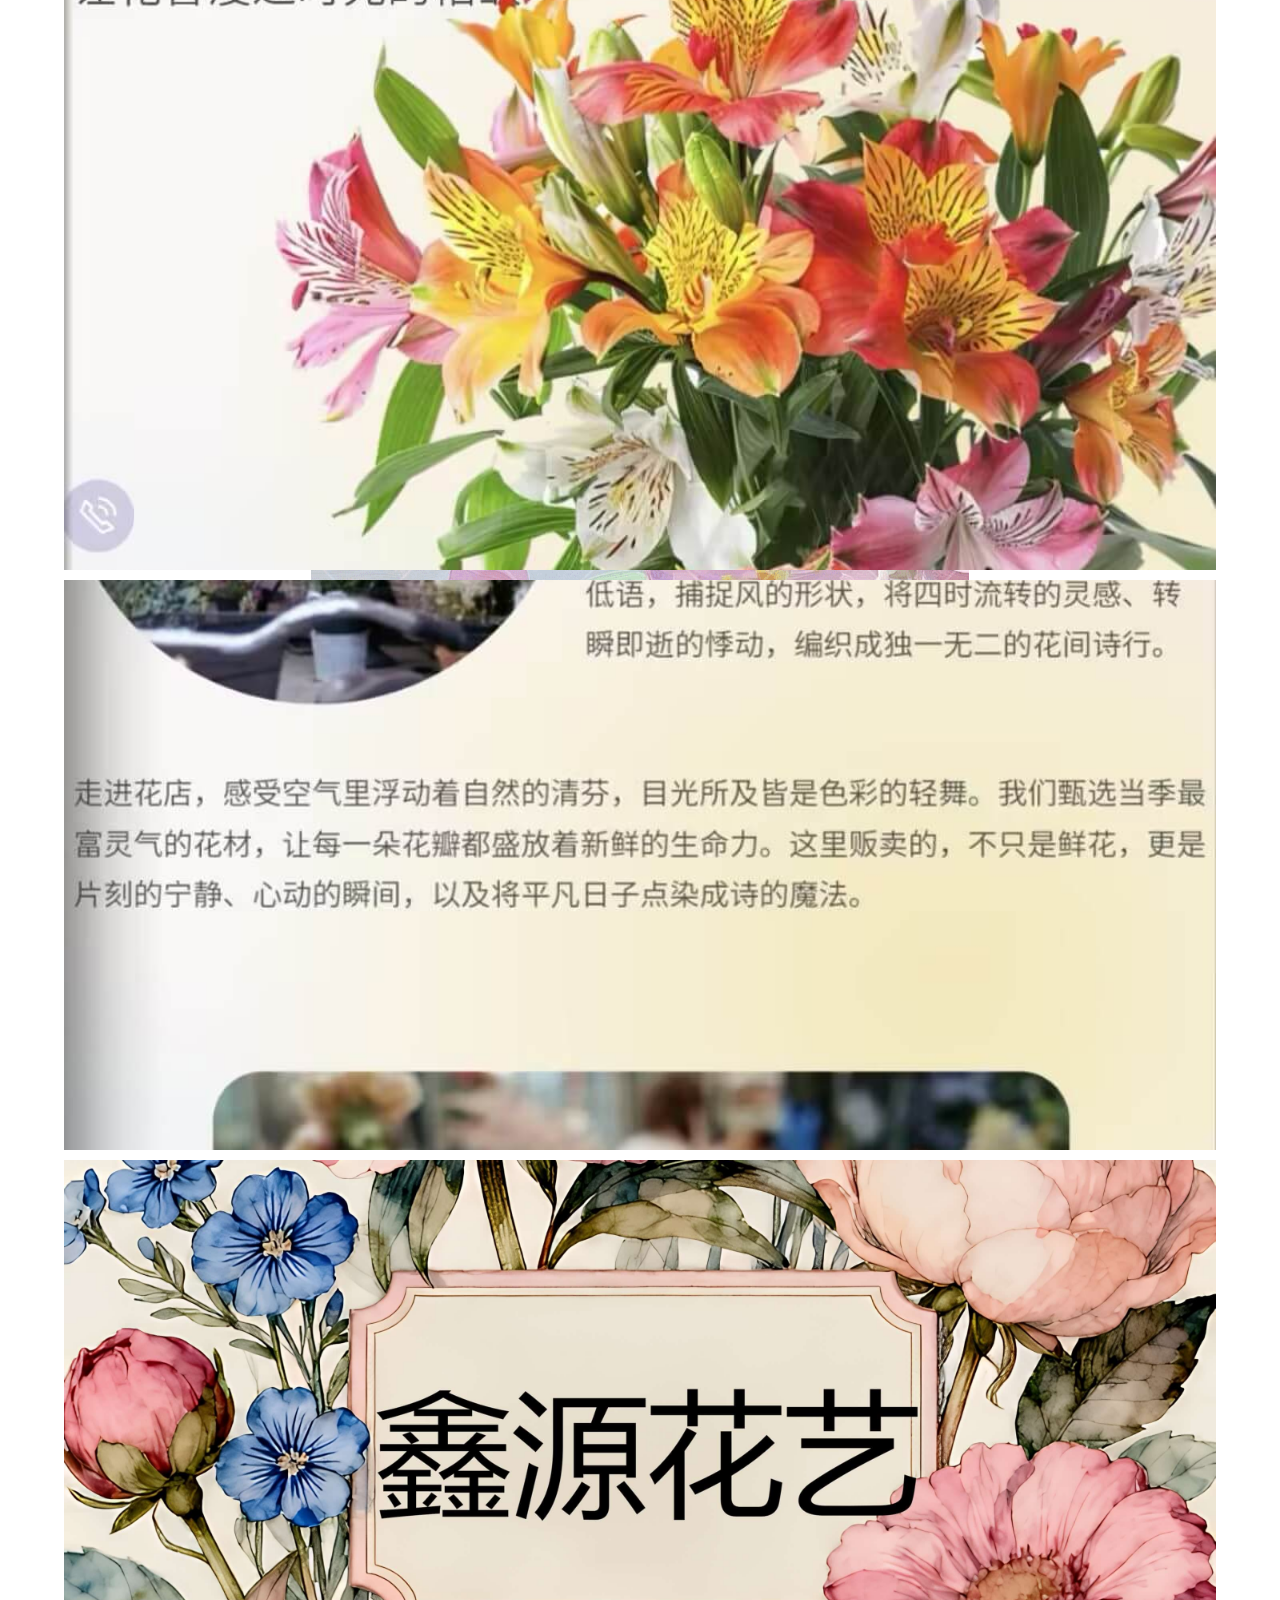
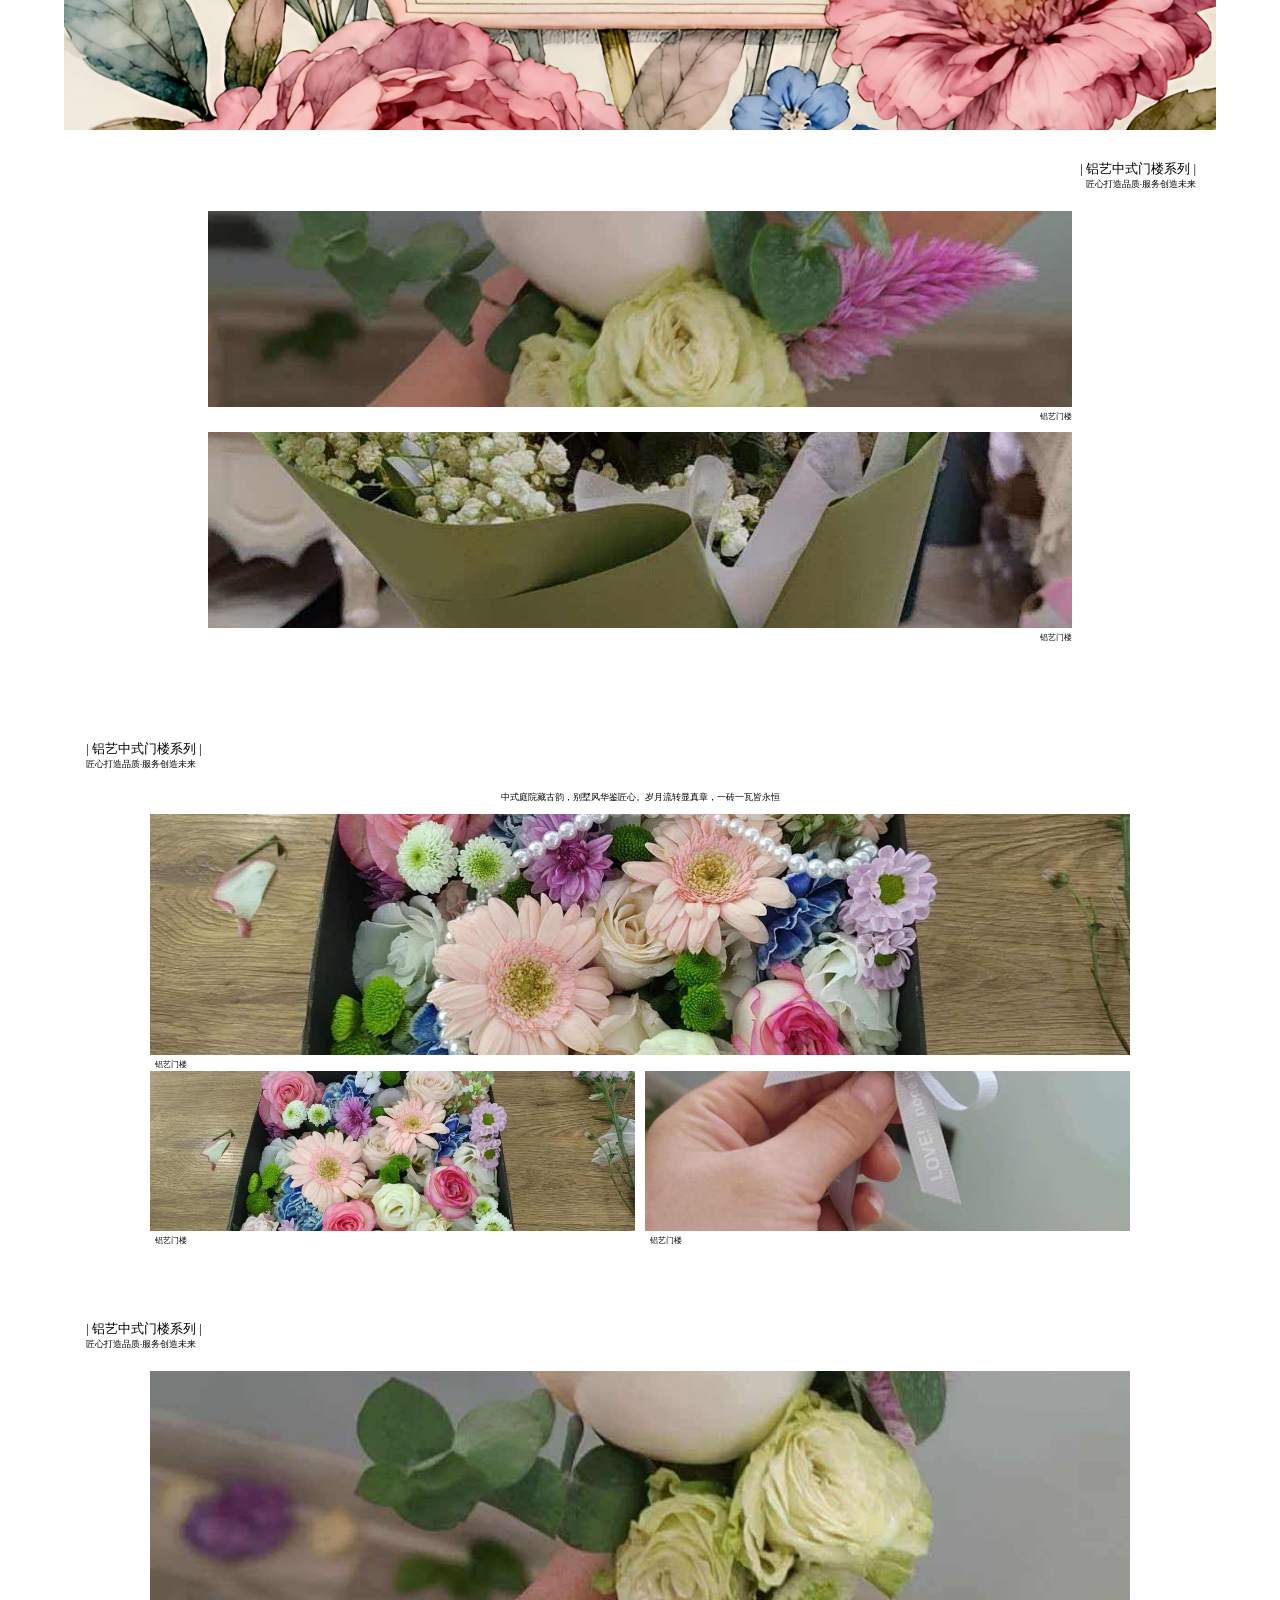
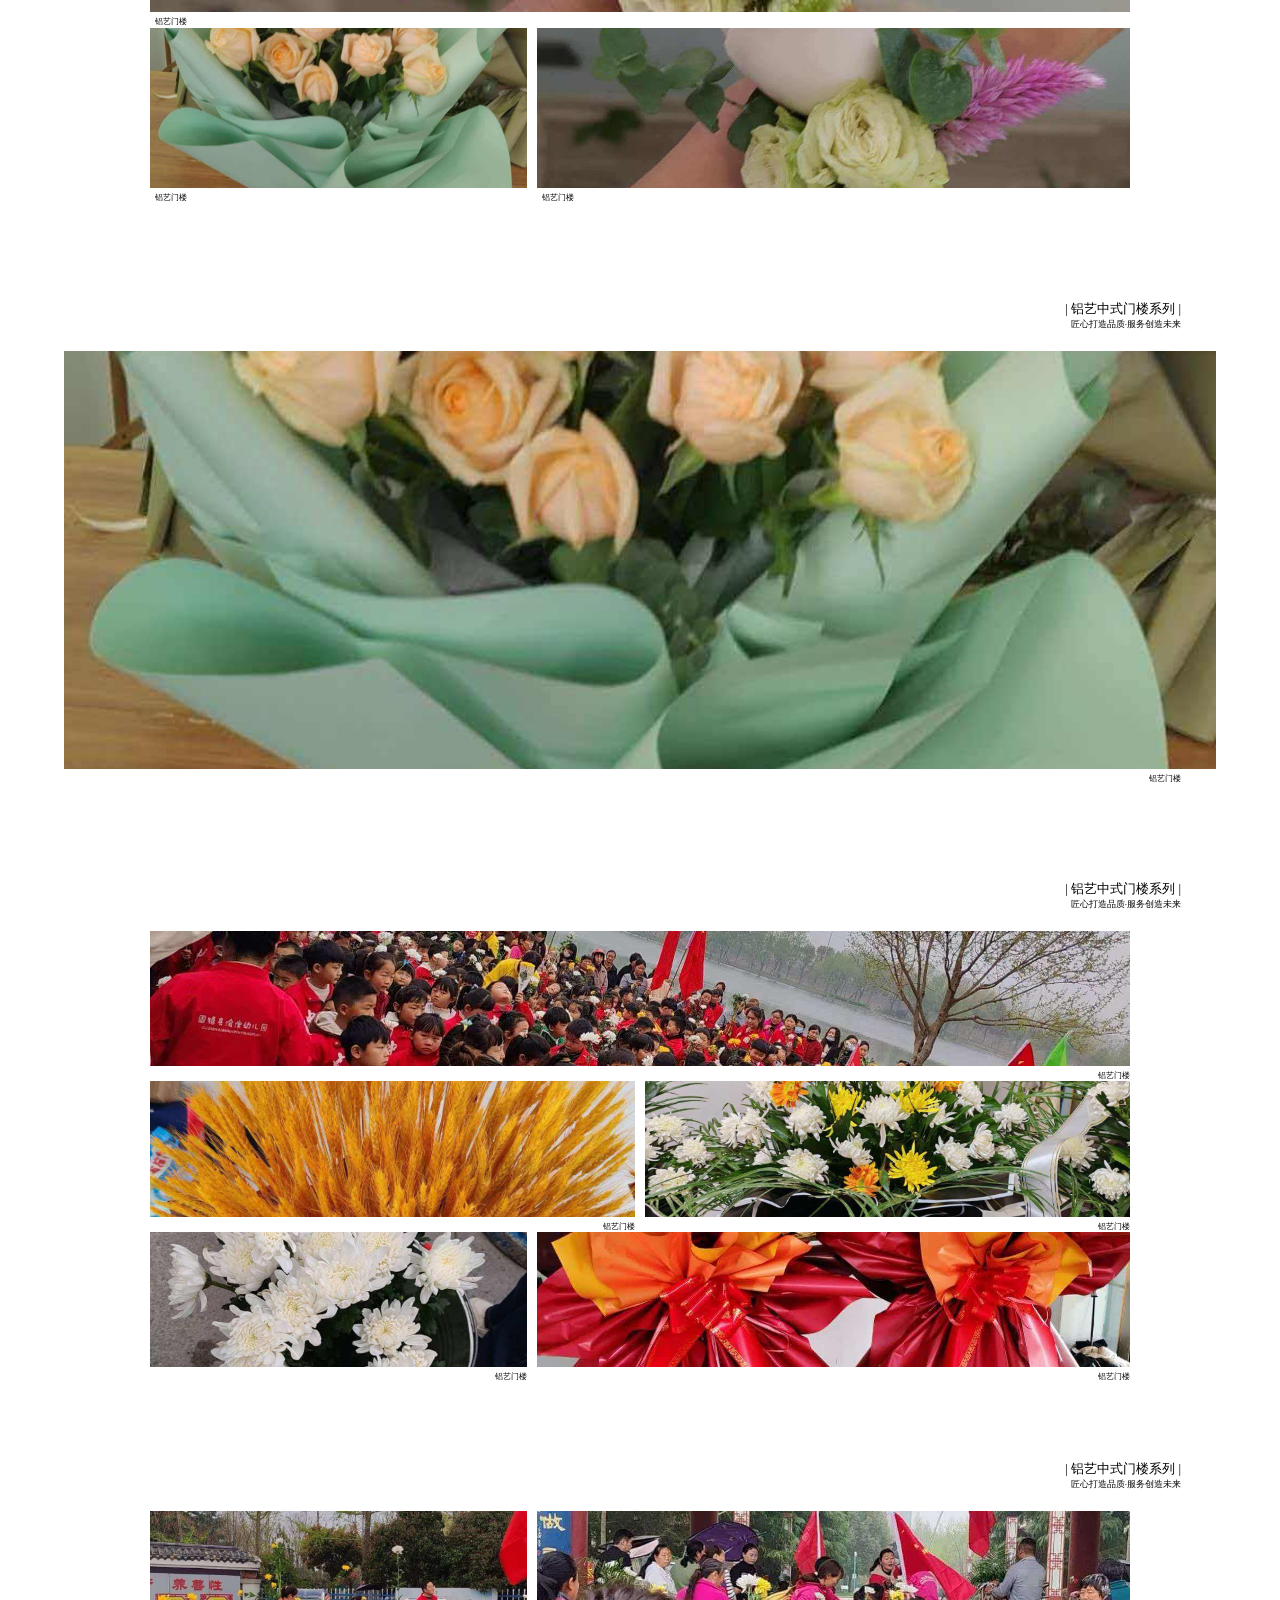
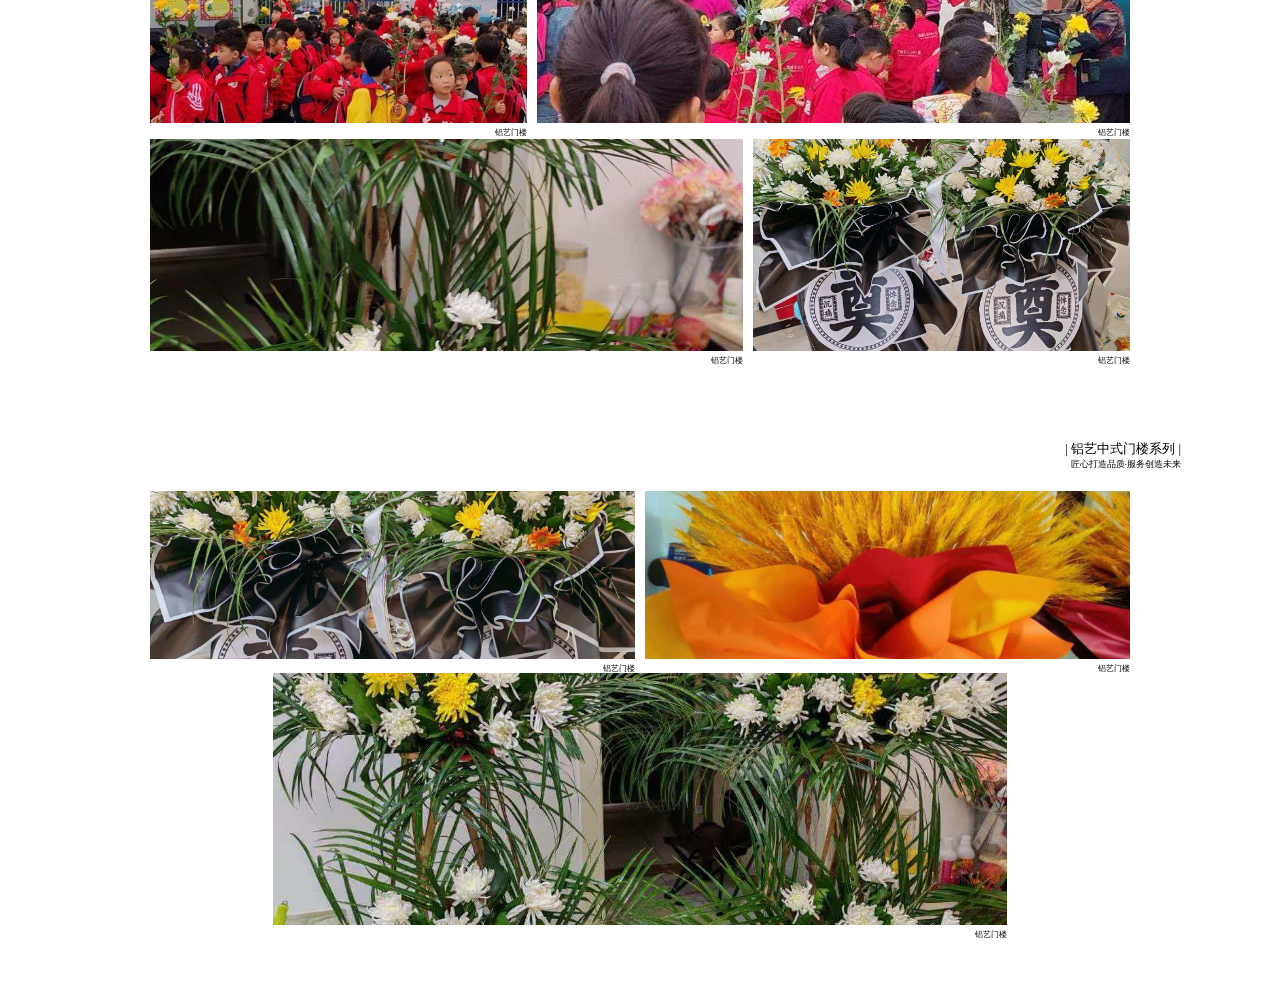
==== commit 95a01a6e: "Add files via upload" ====
--- a/index.html
+++ b/index.html
@@ -10,6 +10,15 @@
 
 <body>
     <div class="da">
+        <div class="fengmian1">
+            <img src="./img/封面2.jpg" alt="">
+        </div>
+        <div class="fengmian2">
+            <img src="./img/封面3.jpg" alt="">
+        </div>
+        <div class="fengmian">
+            <img src="./img/封面1.jpeg" alt="">
+        </div>
         <div class="ys1">
             <p class="xilie">| 铝艺中式门楼系列 |</p>
             <p class="xl">匠心打造品质·服务创造未来</p>
@@ -140,4 +149,4 @@
     </div>
 </body>
 
-</html>
+</html>
--- a/css/css.css
+++ b/css/css.css
@@ -5,7 +5,8 @@
 
 .da {
     width: 100%;
-    background: blue;
+    background: white url(../img/背景.png) no-repeat center center;
+    background-attachment: fixed;
 }
 
 .da img {
@@ -385,4 +386,46 @@
 .da .ys7 .ku img {
     width: 100%;
     height: 92%;
+}
+
+.da .fengmian {
+    width: 90%;
+    height: 570px;
+    background-color: white;
+    margin: 0 auto;
+    margin-bottom: 10px;
+    overflow: hidden;
+}
+
+.da .fengmian img {
+    width: 100%;
+    height: 100%;
+}
+
+.da .fengmian1 {
+    width: 90%;
+    height: 570px;
+    background-color: white;
+    margin: 0 auto;
+    margin-bottom: 10px;
+    overflow: hidden;
+}
+
+.da .fengmian1 img {
+    width: 100%;
+    height: 100%;
+}
+
+.da .fengmian2 {
+    width: 90%;
+    height: 570px;
+    background-color: white;
+    margin: 0 auto;
+    margin-bottom: 10px;
+    overflow: hidden;
+}
+
+.da .fengmian2 img {
+    width: 100%;
+    height: 100%;
 }
